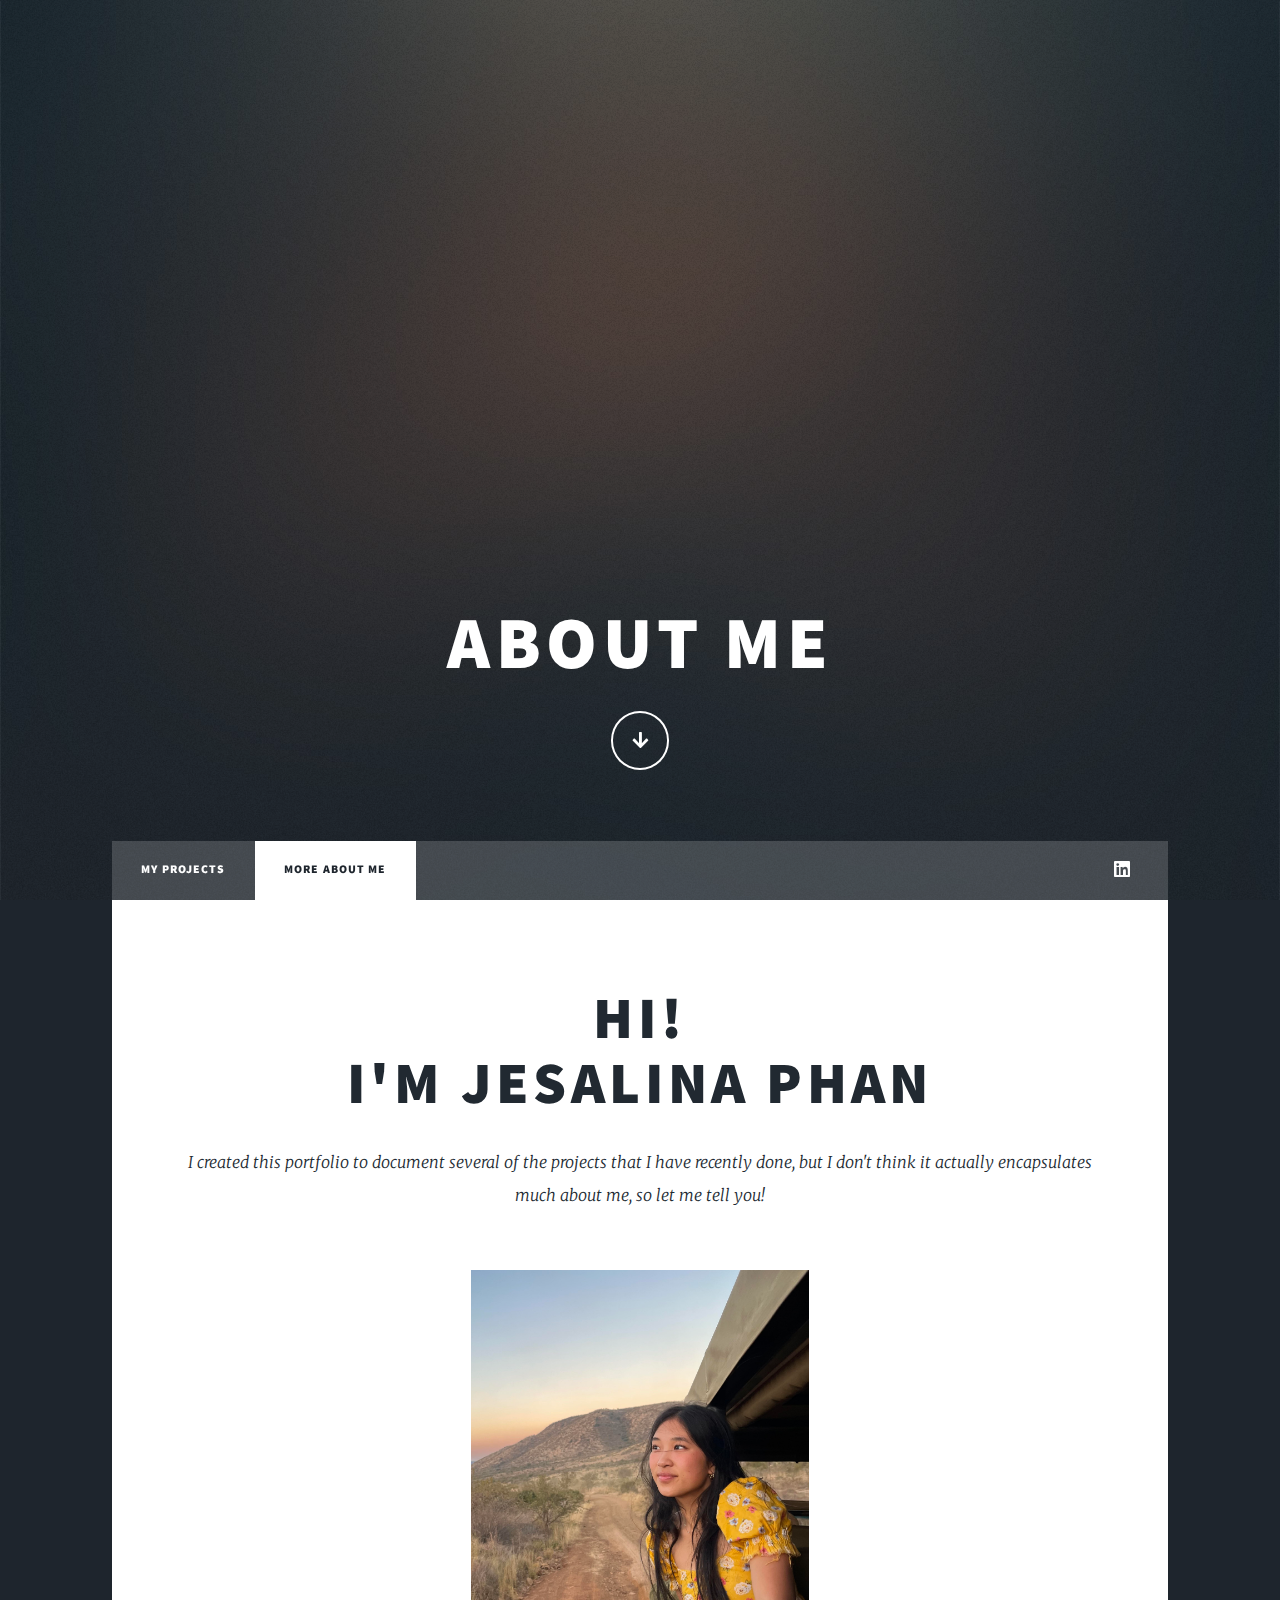
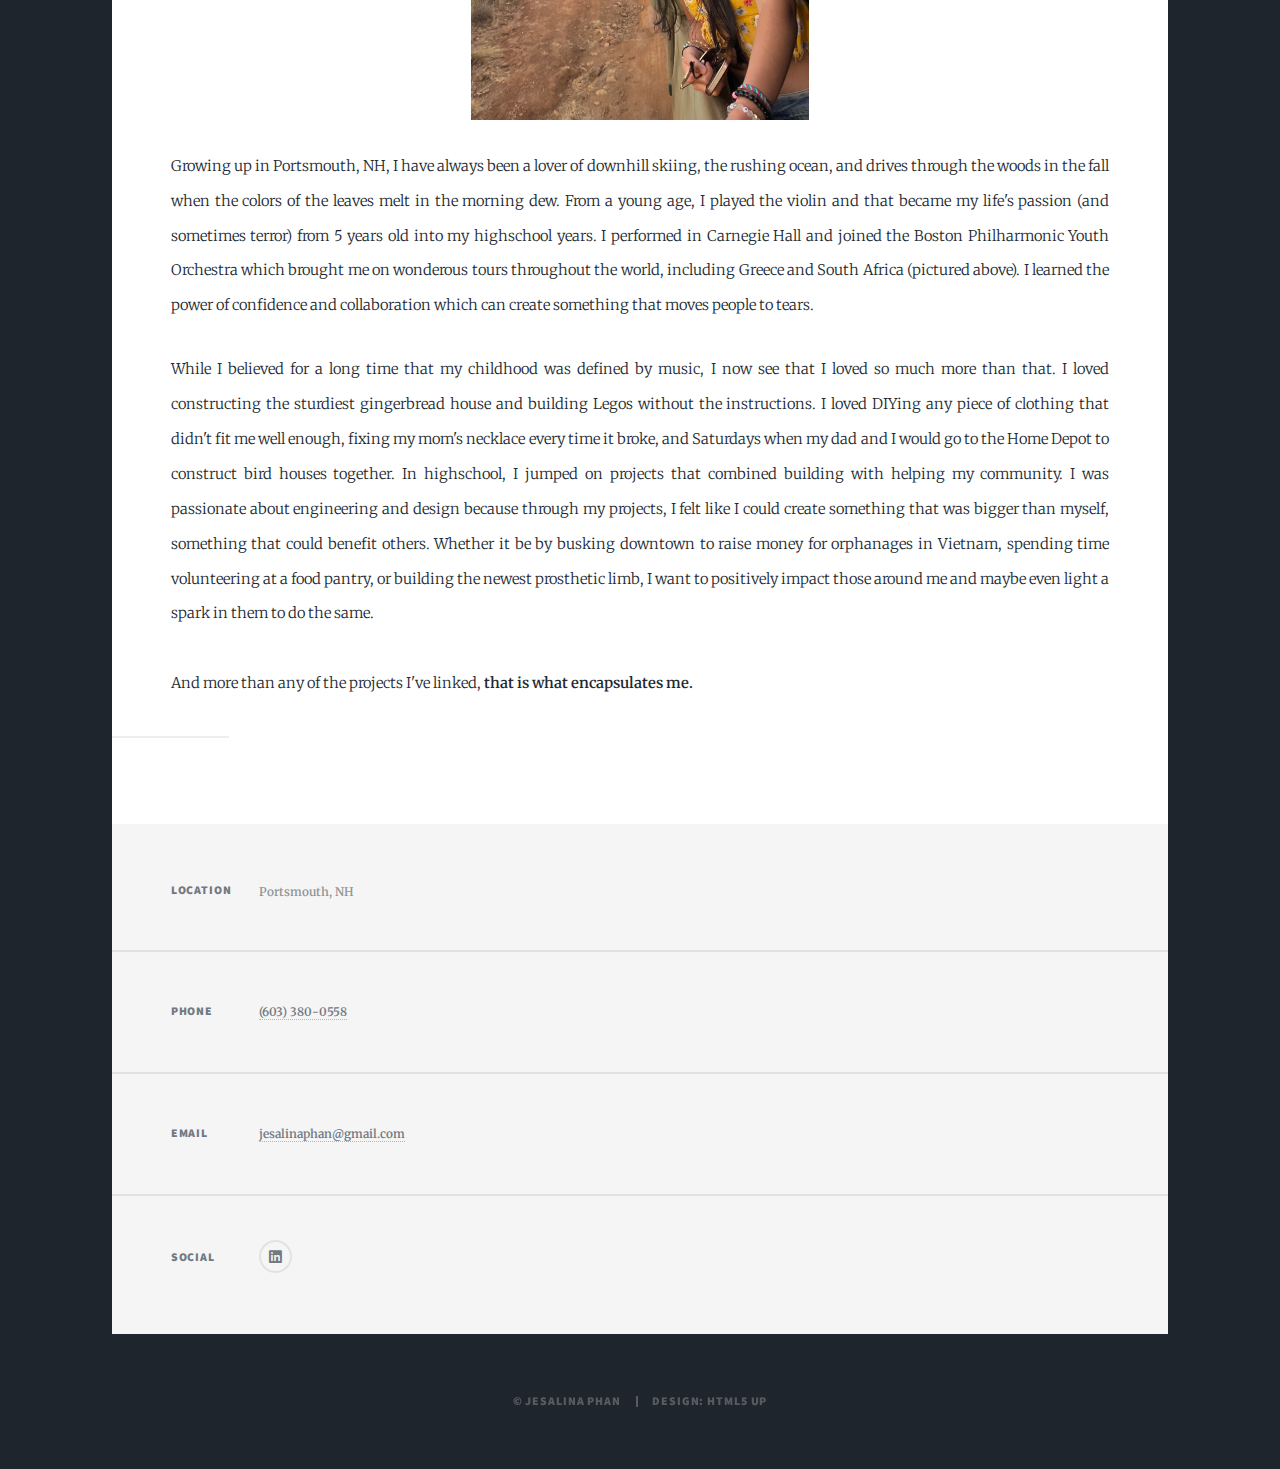
==== about-me-page.html @ 1c5fe635 "First upload" ====
<!DOCTYPE HTML>
<!--
	Massively by HTML5 UP
	html5up.net | @ajlkn
	Free for personal and commercial use under the CCA 3.0 license (html5up.net/license)
-->
<html>
	<head>
		<title>About Me</title>
		<meta charset="utf-8" />
		<meta name="viewport" content="width=device-width, initial-scale=1, user-scalable=no" />
		<link rel="stylesheet" href="assets/css/main.css" />
        <link rel="stylesheet" href="customcss.css" />
		<noscript><link rel="stylesheet" href="assets/css/noscript.css" /></noscript>
	</head>
	<body class="is-preload">
    
		<!-- Wrapper -->
			<div id="wrapper" class="fade-in">

				<!-- Intro -->
					<div id="intro">
						<h1> About Me </h1>
						<ul class="actions">
							<li><a href="#header" class="button icon solid solo fa-arrow-down scrolly">Continue</a></li>
						</ul>
					</div>
   
		
				<!-- Header -->
					<header id="header">
						<a href="index.html" class="logo">About Me</a>
					</header>

				<!-- Nav -->
					<nav id="nav">
						<ul class="links">
							<li><a href="index.html">My Projects</a></li>
							<li class="active"><a href="about-me-page.html">More about me</a></li>
							
						</ul>
						<ul class="icons">
							<li><a href="https://www.linkedin.com/in/jesalina-phan/" class="icon brands alt fa-linkedin"><span class="label">linkedin</span></a></li>
							</ul>
					</nav>

				<!-- Main -->
					<div id="main">

						<!-- Post -->
							<section class="post">
								<header class="major">
									
									<h1>Hi! <br>
                                        I'm Jesalina Phan</h1>
									<p>I created this portfolio to document several of the projects that I have recently done, but I don't think it actually encapsulates much about me, so let me tell you!</p>
								</header>
                                
								<div class="image profile"><img src="images/SA photo.jpg" alt="" /></div>
								<p> Growing up in Portsmouth, NH, I have always been a lover of downhill skiing, the rushing ocean, and drives through the woods in the fall when the colors of the leaves melt in the morning dew. From a young age, I played the violin and that became my life's passion (and sometimes terror) from 5 years old into my highschool years. I performed in Carnegie Hall and joined the Boston Philharmonic Youth Orchestra which brought me on wonderous tours throughout the world, including Greece and South Africa (pictured above). I learned the power of confidence and collaboration which can create something that moves people to tears.</p>
								<p>While I believed for a long time that my childhood was defined by music, I now see that I loved so much more than that. I loved constructing the sturdiest gingerbread house and building Legos without the instructions. I loved DIYing any piece of clothing that didn't fit me well enough, fixing my mom's necklace every time it broke, and Saturdays when my dad and I would go to the Home Depot to construct bird houses together. In highschool, I jumped on projects that combined building with helping my community. I was passionate about engineering and design because through my projects, I felt like I could create something that was bigger than myself, something that could benefit others. Whether it be by busking downtown to raise money for orphanages in Vietnam, spending time volunteering at a food pantry, or building the newest prosthetic limb, I want to positively impact those around me and maybe even light a spark in them to do the same. <br/>
                                    <br/>
                                    And more than any of the projects I've linked, <b>that is what encapsulates me.<b\></p>
							</section>

					</div>

				<!-- Footer -->
					<footer id="footer">
						
						<section class="split contact">
							<section class="alt">
								<h3>Location</h3>
								<p>Portsmouth, NH</p>
							</section>
							<section>
								<h3>Phone</h3>
								<p><a href="#">(603) 380-0558</a></p>
							</section>
							<section>
								<h3>Email</h3>
								<p><a href="#">jesalinaphan@gmail.com</a></p>
							</section>
							<section>
								<h3>Social</h3>
								<ul class="icons alt">
									<li><a href="https://www.linkedin.com/in/jesalina-phan/" class="icon brands alt fa-linkedin"><span class="label">linkedin</span></a></li>
							        </ul>
							</section>
						</section>
					</footer>

				<!-- Copyright -->
					<div id="copyright">
						<ul><li>&copy; Jesalina Phan</li><li>Design: HTML5 UP</li></ul>
					</div>

			</div>

		<!-- Scripts -->
			<script src="assets/js/jquery.min.js"></script>
			<script src="assets/js/jquery.scrollex.min.js"></script>
			<script src="assets/js/jquery.scrolly.min.js"></script>
			<script src="assets/js/browser.min.js"></script>
			<script src="assets/js/breakpoints.min.js"></script>
			<script src="assets/js/util.js"></script>
			<script src="assets/js/main.js"></script>

	</body>
</html>
---- assets/css/main.css ----
@import url(fontawesome-all.min.css);
@import url("https://fonts.googleapis.com/css?family=Merriweather:300,700,300italic,700italic|Source+Sans+Pro:900");

/*
	Massively by HTML5 UP
	html5up.net | @ajlkn
	Free for personal and commercial use under the CCA 3.0 license (html5up.net/license)
*/

html, body, div, span, applet, object,
iframe, h1, h2, h3, h4, h5, h6, p, blockquote,
pre, a, abbr, acronym, address, big, cite,
code, del, dfn, em, img, ins, kbd, q, s, samp,
small, strike, strong, sub, sup, tt, var, b,
u, i, center, dl, dt, dd, ol, ul, li, fieldset,
form, label, legend, table, caption, tbody,
tfoot, thead, tr, th, td, article, aside,
canvas, details, embed, figure, figcaption,
footer, header, hgroup, menu, nav, output, ruby,
section, summary, time, mark, audio, video {
	margin: 0;
	padding: 0;
	border: 0;
	font-size: 100%;
	font: inherit;
	vertical-align: baseline;}

article, aside, details, figcaption, figure,
footer, header, hgroup, menu, nav, section {
	display: block;}

body {
	line-height: 1;
}

ol, ul {
	list-style: none;
}

blockquote, q {
	quotes: none;
}

	blockquote:before, blockquote:after, q:before, q:after {
		content: '';
		content: none;
	}

table {
	border-collapse: collapse;
	border-spacing: 0;
}

body {
	-webkit-text-size-adjust: none;
}

mark {
	background-color: transparent;
	color: inherit;
}

input::-moz-focus-inner {
	border: 0;
	padding: 0;
}

input, select, textarea {
	-moz-appearance: none;
	-webkit-appearance: none;
	-ms-appearance: none;
	appearance: none;
}

/* Basic */

	@-ms-viewport {
		width: device-width;
	}

	body {
		-ms-overflow-style: scrollbar;
	}

	@media screen and (max-width: 480px) {

		html, body {
			min-width: 320px;
		}

	}

	html {
		box-sizing: border-box;
	}

	*, *:before, *:after {
		box-sizing: inherit;
	}

	body {
		background-color: #1e252d;
	}

		body.is-preload *, body.is-preload *:before, body.is-preload *:after {
			-moz-animation: none !important;
			-webkit-animation: none !important;
			-ms-animation: none !important;
			animation: none !important;
			-moz-transition: none !important;
			-webkit-transition: none !important;
			-ms-transition: none !important;
			transition: none !important;
		}

/* Type */

	html {
		font-size: 16pt;
	}

		@media screen and (max-width: 1680px) {

			html {
				font-size: 12pt;
			}

		}

		@media screen and (max-width: 1280px) {

			html {
				font-size: 11pt;
			}

		}

		@media screen and (max-width: 360px) {

			html {
				font-size: 10pt;
			}

		}

	body {
		color: #212931;
	}

	body, input, select, textarea {
		font-family: "Merriweather", Georgia, serif;
		font-weight: 300;
		font-size: 1rem;
		line-height: 2.375;
	}

	a {
		-moz-transition: color 0.2s ease-in-out, background-color 0.2s ease-in-out, border-color 0.2s ease-in-out, box-shadow 0.2s ease-in-out;
		-webkit-transition: color 0.2s ease-in-out, background-color 0.2s ease-in-out, border-color 0.2s ease-in-out, box-shadow 0.2s ease-in-out;
		-ms-transition: color 0.2s ease-in-out, background-color 0.2s ease-in-out, border-color 0.2s ease-in-out, box-shadow 0.2s ease-in-out;
		transition: color 0.2s ease-in-out, background-color 0.2s ease-in-out, border-color 0.2s ease-in-out, box-shadow 0.2s ease-in-out;
		border-bottom: dotted 1px;
		text-decoration: none;
	}

		a:hover {
			border-bottom-color: transparent;
		}

	strong, b {
		font-weight: 600;
	}

	em, i {
		font-style: italic;
	}

	p {
		text-align: justify;
		margin: 0 0 2rem 0;
	}

	h1, h2, h3, h4, h5, h6 {
		font-family: "Source Sans Pro", Helvetica, sans-serif;
		font-weight: 900;
		line-height: 1.5;
		letter-spacing: 0.075em;
		text-transform: uppercase;
		margin: 0 0 1rem 0;
	}

		h1 a, h2 a, h3 a, h4 a, h5 a, h6 a {
			border-bottom: 0;
			color: inherit;
			text-decoration: none;
		}

	h1 {
		font-size: 4rem;
		line-height: 1.1;
		margin: 0 0 2rem 0;
	}

	h2 {
		font-size: 1.75rem;
		line-height: 1.3;
		margin: 0 0 1.5rem 0;
	}

	h3 {
		font-size: 1.25rem;
		margin: 0 0 1.5rem 0;
	}

	h4 {
		font-size: 1rem;
	}

	h5 {
		font-size: 0.9rem;
	}

	h6 {
		font-size: 0.8rem;
	}

	sub {
		font-size: 0.8rem;
		position: relative;
		top: 0.5rem;
	}

	sup {
		font-size: 0.8rem;
		position: relative;
		top: -0.5rem;
	}

	blockquote {
		border-left: solid 4px;
		font-style: italic;
		margin: 0 0 2rem 0;
		padding: 0.5rem 0 0.5rem 2rem;
	}

	code {
		border: solid 2px;
		font-family: "Courier New", monospace;
		font-size: 0.9rem;
		margin: 0 0.25rem;
		padding: 0.25rem 0.65rem;
	}

	pre {
		-webkit-overflow-scrolling: touch;
		font-family: "Courier New", monospace;
		font-size: 0.9rem;
		margin: 0 0 2rem 0;
	}

		pre code {
			display: block;
			line-height: 1.75;
			padding: 1rem 1.5rem;
			overflow-x: auto;
		}

	hr {
		border: 0;
		border-bottom: solid 2px;
		margin: 3rem 0;
	}

		hr.major {
			margin: 5rem 0;
		}

	.align-left {
		text-align: left;
	}

	.align-center {
		text-align: center;
	}

	.align-right {
		text-align: right;
	}

	input, select, textarea {
		color: #212931;
	}

	a {
		color: #212931;
		border-bottom-color: rgba(33, 41, 49, 0.5);
	}

		a:hover {
			border-bottom-color: transparent;
			color: #18bfef !important;
		}

	strong, b {
		color: #212931;
	}

	h1, h2, h3, h4, h5, h6 {
		color: #212931;
	}

	blockquote {
		border-left-color: #eeeeee;
	}

	code {
		background: rgba(220, 220, 220, 0.25);
		border-color: #eeeeee;
	}

	hr {
		border-bottom-color: #eeeeee;
	}

/* Row */

	.row {
		display: flex;
		flex-wrap: wrap;
		box-sizing: border-box;
		align-items: stretch;
	}

		.row > * {
			box-sizing: border-box;
		}

		.row.gtr-uniform > * > :last-child {
			margin-bottom: 0;
		}

		.row.aln-left {
			justify-content: flex-start;
		}

		.row.aln-center {
			justify-content: center;
		}

		.row.aln-right {
			justify-content: flex-end;
		}

		.row.aln-top {
			align-items: flex-start;
		}

		.row.aln-middle {
			align-items: center;
		}

		.row.aln-bottom {
			align-items: flex-end;
		}

		.row > .imp {
			order: -1;
		}

		.row > .col-1 {
			width: 8.33333%;
		}

		.row > .off-1 {
			margin-left: 8.33333%;
		}

		.row > .col-2 {
			width: 16.66667%;
		}

		.row > .off-2 {
			margin-left: 16.66667%;
		}

		.row > .col-3 {
			width: 25%;
		}

		.row > .off-3 {
			margin-left: 25%;
		}

		.row > .col-4 {
			width: 33.33333%;
		}

		.row > .off-4 {
			margin-left: 33.33333%;
		}

		.row > .col-5 {
			width: 41.66667%;
		}

		.row > .off-5 {
			margin-left: 41.66667%;
		}

		.row > .col-6 {
			width: 50%;
		}

		.row > .off-6 {
			margin-left: 50%;
		}

		.row > .col-7 {
			width: 58.33333%;
		}

		.row > .off-7 {
			margin-left: 58.33333%;
		}

		.row > .col-8 {
			width: 66.66667%;
		}

		.row > .off-8 {
			margin-left: 66.66667%;
		}

		.row > .col-9 {
			width: 75%;
		}

		.row > .off-9 {
			margin-left: 75%;
		}

		.row > .col-10 {
			width: 83.33333%;
		}

		.row > .off-10 {
			margin-left: 83.33333%;
		}

		.row > .col-11 {
			width: 91.66667%;
		}

		.row > .off-11 {
			margin-left: 91.66667%;
		}

		.row > .col-12 {
			width: 100%;
		}

		.row > .off-12 {
			margin-left: 100%;
		}

		.row.gtr-0 {
			margin-top: 0;
			margin-left: 0rem;
		}

			.row.gtr-0 > * {
				padding: 0 0 0 0rem;
			}

			.row.gtr-0.gtr-uniform {
				margin-top: 0rem;
			}

				.row.gtr-0.gtr-uniform > * {
					padding-top: 0rem;
				}

		.row.gtr-25 {
			margin-top: 0;
			margin-left: -0.375rem;
		}

			.row.gtr-25 > * {
				padding: 0 0 0 0.375rem;
			}

			.row.gtr-25.gtr-uniform {
				margin-top: -0.375rem;
			}

				.row.gtr-25.gtr-uniform > * {
					padding-top: 0.375rem;
				}

		.row.gtr-50 {
			margin-top: 0;
			margin-left: -0.75rem;
		}

			.row.gtr-50 > * {
				padding: 0 0 0 0.75rem;
			}

			.row.gtr-50.gtr-uniform {
				margin-top: -0.75rem;
			}

				.row.gtr-50.gtr-uniform > * {
					padding-top: 0.75rem;
				}

		.row {
			margin-top: 0;
			margin-left: -1.5rem;
		}

			.row > * {
				padding: 0 0 0 1.5rem;
			}

			.row.gtr-uniform {
				margin-top: -1.5rem;
			}

				.row.gtr-uniform > * {
					padding-top: 1.5rem;
				}

		.row.gtr-150 {
			margin-top: 0;
			margin-left: -2.25rem;
		}

			.row.gtr-150 > * {
				padding: 0 0 0 2.25rem;
			}

			.row.gtr-150.gtr-uniform {
				margin-top: -2.25rem;
			}

				.row.gtr-150.gtr-uniform > * {
					padding-top: 2.25rem;
				}

		.row.gtr-200 {
			margin-top: 0;
			margin-left: -3rem;
		}

			.row.gtr-200 > * {
				padding: 0 0 0 3rem;
			}

			.row.gtr-200.gtr-uniform {
				margin-top: -3rem;
			}

				.row.gtr-200.gtr-uniform > * {
					padding-top: 3rem;
				}

		@media screen and (max-width: 1680px) {

			.row {
				display: flex;
				flex-wrap: wrap;
				box-sizing: border-box;
				align-items: stretch;
			}

				.row > * {
					box-sizing: border-box;
				}

				.row.gtr-uniform > * > :last-child {
					margin-bottom: 0;
				}

				.row.aln-left {
					justify-content: flex-start;
				}

				.row.aln-center {
					justify-content: center;
				}

				.row.aln-right {
					justify-content: flex-end;
				}

				.row.aln-top {
					align-items: flex-start;
				}

				.row.aln-middle {
					align-items: center;
				}

				.row.aln-bottom {
					align-items: flex-end;
				}

				.row > .imp-xlarge {
					order: -1;
				}

				.row > .col-1-xlarge {
					width: 8.33333%;
				}

				.row > .off-1-xlarge {
					margin-left: 8.33333%;
				}

				.row > .col-2-xlarge {
					width: 16.66667%;
				}

				.row > .off-2-xlarge {
					margin-left: 16.66667%;
				}

				.row > .col-3-xlarge {
					width: 25%;
				}

				.row > .off-3-xlarge {
					margin-left: 25%;
				}

				.row > .col-4-xlarge {
					width: 33.33333%;
				}

				.row > .off-4-xlarge {
					margin-left: 33.33333%;
				}

				.row > .col-5-xlarge {
					width: 41.66667%;
				}

				.row > .off-5-xlarge {
					margin-left: 41.66667%;
				}

				.row > .col-6-xlarge {
					width: 50%;
				}

				.row > .off-6-xlarge {
					margin-left: 50%;
				}

				.row > .col-7-xlarge {
					width: 58.33333%;
				}

				.row > .off-7-xlarge {
					margin-left: 58.33333%;
				}

				.row > .col-8-xlarge {
					width: 66.66667%;
				}

				.row > .off-8-xlarge {
					margin-left: 66.66667%;
				}

				.row > .col-9-xlarge {
					width: 75%;
				}

				.row > .off-9-xlarge {
					margin-left: 75%;
				}

				.row > .col-10-xlarge {
					width: 83.33333%;
				}

				.row > .off-10-xlarge {
					margin-left: 83.33333%;
				}

				.row > .col-11-xlarge {
					width: 91.66667%;
				}

				.row > .off-11-xlarge {
					margin-left: 91.66667%;
				}

				.row > .col-12-xlarge {
					width: 100%;
				}

				.row > .off-12-xlarge {
					margin-left: 100%;
				}

				.row.gtr-0 {
					margin-top: 0;
					margin-left: 0rem;
				}

					.row.gtr-0 > * {
						padding: 0 0 0 0rem;
					}

					.row.gtr-0.gtr-uniform {
						margin-top: 0rem;
					}

						.row.gtr-0.gtr-uniform > * {
							padding-top: 0rem;
						}

				.row.gtr-25 {
					margin-top: 0;
					margin-left: -0.375rem;
				}

					.row.gtr-25 > * {
						padding: 0 0 0 0.375rem;
					}

					.row.gtr-25.gtr-uniform {
						margin-top: -0.375rem;
					}

						.row.gtr-25.gtr-uniform > * {
							padding-top: 0.375rem;
						}

				.row.gtr-50 {
					margin-top: 0;
					margin-left: -0.75rem;
				}

					.row.gtr-50 > * {
						padding: 0 0 0 0.75rem;
					}

					.row.gtr-50.gtr-uniform {
						margin-top: -0.75rem;
					}

						.row.gtr-50.gtr-uniform > * {
							padding-top: 0.75rem;
						}

				.row {
					margin-top: 0;
					margin-left: -1.5rem;
				}

					.row > * {
						padding: 0 0 0 1.5rem;
					}

					.row.gtr-uniform {
						margin-top: -1.5rem;
					}

						.row.gtr-uniform > * {
							padding-top: 1.5rem;
						}

				.row.gtr-150 {
					margin-top: 0;
					margin-left: -2.25rem;
				}

					.row.gtr-150 > * {
						padding: 0 0 0 2.25rem;
					}

					.row.gtr-150.gtr-uniform {
						margin-top: -2.25rem;
					}

						.row.gtr-150.gtr-uniform > * {
							padding-top: 2.25rem;
						}

				.row.gtr-200 {
					margin-top: 0;
					margin-left: -3rem;
				}

					.row.gtr-200 > * {
						padding: 0 0 0 3rem;
					}

					.row.gtr-200.gtr-uniform {
						margin-top: -3rem;
					}

						.row.gtr-200.gtr-uniform > * {
							padding-top: 3rem;
						}

		}

		@media screen and (max-width: 1280px) {

			.row {
				display: flex;
				flex-wrap: wrap;
				box-sizing: border-box;
				align-items: stretch;
			}

				.row > * {
					box-sizing: border-box;
				}

				.row.gtr-uniform > * > :last-child {
					margin-bottom: 0;
				}

				.row.aln-left {
					justify-content: flex-start;
				}

				.row.aln-center {
					justify-content: center;
				}

				.row.aln-right {
					justify-content: flex-end;
				}

				.row.aln-top {
					align-items: flex-start;
				}

				.row.aln-middle {
					align-items: center;
				}

				.row.aln-bottom {
					align-items: flex-end;
				}

				.row > .imp-large {
					order: -1;
				}

				.row > .col-1-large {
					width: 8.33333%;
				}

				.row > .off-1-large {
					margin-left: 8.33333%;
				}

				.row > .col-2-large {
					width: 16.66667%;
				}

				.row > .off-2-large {
					margin-left: 16.66667%;
				}

				.row > .col-3-large {
					width: 25%;
				}

				.row > .off-3-large {
					margin-left: 25%;
				}

				.row > .col-4-large {
					width: 33.33333%;
				}

				.row > .off-4-large {
					margin-left: 33.33333%;
				}

				.row > .col-5-large {
					width: 41.66667%;
				}

				.row > .off-5-large {
					margin-left: 41.66667%;
				}

				.row > .col-6-large {
					width: 50%;
				}

				.row > .off-6-large {
					margin-left: 50%;
				}

				.row > .col-7-large {
					width: 58.33333%;
				}

				.row > .off-7-large {
					margin-left: 58.33333%;
				}

				.row > .col-8-large {
					width: 66.66667%;
				}

				.row > .off-8-large {
					margin-left: 66.66667%;
				}

				.row > .col-9-large {
					width: 75%;
				}

				.row > .off-9-large {
					margin-left: 75%;
				}

				.row > .col-10-large {
					width: 83.33333%;
				}

				.row > .off-10-large {
					margin-left: 83.33333%;
				}

				.row > .col-11-large {
					width: 91.66667%;
				}

				.row > .off-11-large {
					margin-left: 91.66667%;
				}

				.row > .col-12-large {
					width: 100%;
				}

				.row > .off-12-large {
					margin-left: 100%;
				}

				.row.gtr-0 {
					margin-top: 0;
					margin-left: 0rem;
				}

					.row.gtr-0 > * {
						padding: 0 0 0 0rem;
					}

					.row.gtr-0.gtr-uniform {
						margin-top: 0rem;
					}

						.row.gtr-0.gtr-uniform > * {
							padding-top: 0rem;
						}

				.row.gtr-25 {
					margin-top: 0;
					margin-left: -0.375rem;
				}

					.row.gtr-25 > * {
						padding: 0 0 0 0.375rem;
					}

					.row.gtr-25.gtr-uniform {
						margin-top: -0.375rem;
					}

						.row.gtr-25.gtr-uniform > * {
							padding-top: 0.375rem;
						}

				.row.gtr-50 {
					margin-top: 0;
					margin-left: -0.75rem;
				}

					.row.gtr-50 > * {
						padding: 0 0 0 0.75rem;
					}

					.row.gtr-50.gtr-uniform {
						margin-top: -0.75rem;
					}

						.row.gtr-50.gtr-uniform > * {
							padding-top: 0.75rem;
						}

				.row {
					margin-top: 0;
					margin-left: -1.5rem;
				}

					.row > * {
						padding: 0 0 0 1.5rem;
					}

					.row.gtr-uniform {
						margin-top: -1.5rem;
					}

						.row.gtr-uniform > * {
							padding-top: 1.5rem;
						}

				.row.gtr-150 {
					margin-top: 0;
					margin-left: -2.25rem;
				}

					.row.gtr-150 > * {
						padding: 0 0 0 2.25rem;
					}

					.row.gtr-150.gtr-uniform {
						margin-top: -2.25rem;
					}

						.row.gtr-150.gtr-uniform > * {
							padding-top: 2.25rem;
						}

				.row.gtr-200 {
					margin-top: 0;
					margin-left: -3rem;
				}

					.row.gtr-200 > * {
						padding: 0 0 0 3rem;
					}

					.row.gtr-200.gtr-uniform {
						margin-top: -3rem;
					}

						.row.gtr-200.gtr-uniform > * {
							padding-top: 3rem;
						}

		}

		@media screen and (max-width: 980px) {

			.row {
				display: flex;
				flex-wrap: wrap;
				box-sizing: border-box;
				align-items: stretch;
			}

				.row > * {
					box-sizing: border-box;
				}

				.row.gtr-uniform > * > :last-child {
					margin-bottom: 0;
				}

				.row.aln-left {
					justify-content: flex-start;
				}

				.row.aln-center {
					justify-content: center;
				}

				.row.aln-right {
					justify-content: flex-end;
				}

				.row.aln-top {
					align-items: flex-start;
				}

				.row.aln-middle {
					align-items: center;
				}

				.row.aln-bottom {
					align-items: flex-end;
				}

				.row > .imp-medium {
					order: -1;
				}

				.row > .col-1-medium {
					width: 8.33333%;
				}

				.row > .off-1-medium {
					margin-left: 8.33333%;
				}

				.row > .col-2-medium {
					width: 16.66667%;
				}

				.row > .off-2-medium {
					margin-left: 16.66667%;
				}

				.row > .col-3-medium {
					width: 25%;
				}

				.row > .off-3-medium {
					margin-left: 25%;
				}

				.row > .col-4-medium {
					width: 33.33333%;
				}

				.row > .off-4-medium {
					margin-left: 33.33333%;
				}

				.row > .col-5-medium {
					width: 41.66667%;
				}

				.row > .off-5-medium {
					margin-left: 41.66667%;
				}

				.row > .col-6-medium {
					width: 50%;
				}

				.row > .off-6-medium {
					margin-left: 50%;
				}

				.row > .col-7-medium {
					width: 58.33333%;
				}

				.row > .off-7-medium {
					margin-left: 58.33333%;
				}

				.row > .col-8-medium {
					width: 66.66667%;
				}

				.row > .off-8-medium {
					margin-left: 66.66667%;
				}

				.row > .col-9-medium {
					width: 75%;
				}

				.row > .off-9-medium {
					margin-left: 75%;
				}

				.row > .col-10-medium {
					width: 83.33333%;
				}

				.row > .off-10-medium {
					margin-left: 83.33333%;
				}

				.row > .col-11-medium {
					width: 91.66667%;
				}

				.row > .off-11-medium {
					margin-left: 91.66667%;
				}

				.row > .col-12-medium {
					width: 100%;
				}

				.row > .off-12-medium {
					margin-left: 100%;
				}

				.row.gtr-0 {
					margin-top: 0;
					margin-left: 0rem;
				}

					.row.gtr-0 > * {
						padding: 0 0 0 0rem;
					}

					.row.gtr-0.gtr-uniform {
						margin-top: 0rem;
					}

						.row.gtr-0.gtr-uniform > * {
							padding-top: 0rem;
						}

				.row.gtr-25 {
					margin-top: 0;
					margin-left: -0.375rem;
				}

					.row.gtr-25 > * {
						padding: 0 0 0 0.375rem;
					}

					.row.gtr-25.gtr-uniform {
						margin-top: -0.375rem;
					}

						.row.gtr-25.gtr-uniform > * {
							padding-top: 0.375rem;
						}

				.row.gtr-50 {
					margin-top: 0;
					margin-left: -0.75rem;
				}

					.row.gtr-50 > * {
						padding: 0 0 0 0.75rem;
					}

					.row.gtr-50.gtr-uniform {
						margin-top: -0.75rem;
					}

						.row.gtr-50.gtr-uniform > * {
							padding-top: 0.75rem;
						}

				.row {
					margin-top: 0;
					margin-left: -1.5rem;
				}

					.row > * {
						padding: 0 0 0 1.5rem;
					}

					.row.gtr-uniform {
						margin-top: -1.5rem;
					}

						.row.gtr-uniform > * {
							padding-top: 1.5rem;
						}

				.row.gtr-150 {
					margin-top: 0;
					margin-left: -2.25rem;
				}

					.row.gtr-150 > * {
						padding: 0 0 0 2.25rem;
					}

					.row.gtr-150.gtr-uniform {
						margin-top: -2.25rem;
					}

						.row.gtr-150.gtr-uniform > * {
							padding-top: 2.25rem;
						}

				.row.gtr-200 {
					margin-top: 0;
					margin-left: -3rem;
				}

					.row.gtr-200 > * {
						padding: 0 0 0 3rem;
					}

					.row.gtr-200.gtr-uniform {
						margin-top: -3rem;
					}

						.row.gtr-200.gtr-uniform > * {
							padding-top: 3rem;
						}

		}

		@media screen and (max-width: 736px) {

			.row {
				display: flex;
				flex-wrap: wrap;
				box-sizing: border-box;
				align-items: stretch;
			}

				.row > * {
					box-sizing: border-box;
				}

				.row.gtr-uniform > * > :last-child {
					margin-bottom: 0;
				}

				.row.aln-left {
					justify-content: flex-start;
				}

				.row.aln-center {
					justify-content: center;
				}

				.row.aln-right {
					justify-content: flex-end;
				}

				.row.aln-top {
					align-items: flex-start;
				}

				.row.aln-middle {
					align-items: center;
				}

				.row.aln-bottom {
					align-items: flex-end;
				}

				.row > .imp-small {
					order: -1;
				}

				.row > .col-1-small {
					width: 8.33333%;
				}

				.row > .off-1-small {
					margin-left: 8.33333%;
				}

				.row > .col-2-small {
					width: 16.66667%;
				}

				.row > .off-2-small {
					margin-left: 16.66667%;
				}

				.row > .col-3-small {
					width: 25%;
				}

				.row > .off-3-small {
					margin-left: 25%;
				}

				.row > .col-4-small {
					width: 33.33333%;
				}

				.row > .off-4-small {
					margin-left: 33.33333%;
				}

				.row > .col-5-small {
					width: 41.66667%;
				}

				.row > .off-5-small {
					margin-left: 41.66667%;
				}

				.row > .col-6-small {
					width: 50%;
				}

				.row > .off-6-small {
					margin-left: 50%;
				}

				.row > .col-7-small {
					width: 58.33333%;
				}

				.row > .off-7-small {
					margin-left: 58.33333%;
				}

				.row > .col-8-small {
					width: 66.66667%;
				}

				.row > .off-8-small {
					margin-left: 66.66667%;
				}

				.row > .col-9-small {
					width: 75%;
				}

				.row > .off-9-small {
					margin-left: 75%;
				}

				.row > .col-10-small {
					width: 83.33333%;
				}

				.row > .off-10-small {
					margin-left: 83.33333%;
				}

				.row > .col-11-small {
					width: 91.66667%;
				}

				.row > .off-11-small {
					margin-left: 91.66667%;
				}

				.row > .col-12-small {
					width: 100%;
				}

				.row > .off-12-small {
					margin-left: 100%;
				}

				.row.gtr-0 {
					margin-top: 0;
					margin-left: 0rem;
				}

					.row.gtr-0 > * {
						padding: 0 0 0 0rem;
					}

					.row.gtr-0.gtr-uniform {
						margin-top: 0rem;
					}

						.row.gtr-0.gtr-uniform > * {
							padding-top: 0rem;
						}

				.row.gtr-25 {
					margin-top: 0;
					margin-left: -0.375rem;
				}

					.row.gtr-25 > * {
						padding: 0 0 0 0.375rem;
					}

					.row.gtr-25.gtr-uniform {
						margin-top: -0.375rem;
					}

						.row.gtr-25.gtr-uniform > * {
							padding-top: 0.375rem;
						}

				.row.gtr-50 {
					margin-top: 0;
					margin-left: -0.75rem;
				}

					.row.gtr-50 > * {
						padding: 0 0 0 0.75rem;
					}

					.row.gtr-50.gtr-uniform {
						margin-top: -0.75rem;
					}

						.row.gtr-50.gtr-uniform > * {
							padding-top: 0.75rem;
						}

				.row {
					margin-top: 0;
					margin-left: -1.5rem;
				}

					.row > * {
						padding: 0 0 0 1.5rem;
					}

					.row.gtr-uniform {
						margin-top: -1.5rem;
					}

						.row.gtr-uniform > * {
							padding-top: 1.5rem;
						}

				.row.gtr-150 {
					margin-top: 0;
					margin-left: -2.25rem;
				}

					.row.gtr-150 > * {
						padding: 0 0 0 2.25rem;
					}

					.row.gtr-150.gtr-uniform {
						margin-top: -2.25rem;
					}

						.row.gtr-150.gtr-uniform > * {
							padding-top: 2.25rem;
						}

				.row.gtr-200 {
					margin-top: 0;
					margin-left: -3rem;
				}

					.row.gtr-200 > * {
						padding: 0 0 0 3rem;
					}

					.row.gtr-200.gtr-uniform {
						margin-top: -3rem;
					}

						.row.gtr-200.gtr-uniform > * {
							padding-top: 3rem;
						}

		}

		@media screen and (max-width: 480px) {

			.row {
				display: flex;
				flex-wrap: wrap;
				box-sizing: border-box;
				align-items: stretch;
			}

				.row > * {
					box-sizing: border-box;
				}

				.row.gtr-uniform > * > :last-child {
					margin-bottom: 0;
				}

				.row.aln-left {
					justify-content: flex-start;
				}

				.row.aln-center {
					justify-content: center;
				}

				.row.aln-right {
					justify-content: flex-end;
				}

				.row.aln-top {
					align-items: flex-start;
				}

				.row.aln-middle {
					align-items: center;
				}

				.row.aln-bottom {
					align-items: flex-end;
				}

				.row > .imp-xsmall {
					order: -1;
				}

				.row > .col-1-xsmall {
					width: 8.33333%;
				}

				.row > .off-1-xsmall {
					margin-left: 8.33333%;
				}

				.row > .col-2-xsmall {
					width: 16.66667%;
				}

				.row > .off-2-xsmall {
					margin-left: 16.66667%;
				}

				.row > .col-3-xsmall {
					width: 25%;
				}

				.row > .off-3-xsmall {
					margin-left: 25%;
				}

				.row > .col-4-xsmall {
					width: 33.33333%;
				}

				.row > .off-4-xsmall {
					margin-left: 33.33333%;
				}

				.row > .col-5-xsmall {
					width: 41.66667%;
				}

				.row > .off-5-xsmall {
					margin-left: 41.66667%;
				}

				.row > .col-6-xsmall {
					width: 50%;
				}

				.row > .off-6-xsmall {
					margin-left: 50%;
				}

				.row > .col-7-xsmall {
					width: 58.33333%;
				}

				.row > .off-7-xsmall {
					margin-left: 58.33333%;
				}

				.row > .col-8-xsmall {
					width: 66.66667%;
				}

				.row > .off-8-xsmall {
					margin-left: 66.66667%;
				}

				.row > .col-9-xsmall {
					width: 75%;
				}

				.row > .off-9-xsmall {
					margin-left: 75%;
				}

				.row > .col-10-xsmall {
					width: 83.33333%;
				}

				.row > .off-10-xsmall {
					margin-left: 83.33333%;
				}

				.row > .col-11-xsmall {
					width: 91.66667%;
				}

				.row > .off-11-xsmall {
					margin-left: 91.66667%;
				}

				.row > .col-12-xsmall {
					width: 100%;
				}

				.row > .off-12-xsmall {
					margin-left: 100%;
				}

				.row.gtr-0 {
					margin-top: 0;
					margin-left: 0rem;
				}

					.row.gtr-0 > * {
						padding: 0 0 0 0rem;
					}

					.row.gtr-0.gtr-uniform {
						margin-top: 0rem;
					}

						.row.gtr-0.gtr-uniform > * {
							padding-top: 0rem;
						}

				.row.gtr-25 {
					margin-top: 0;
					margin-left: -0.375rem;
				}

					.row.gtr-25 > * {
						padding: 0 0 0 0.375rem;
					}

					.row.gtr-25.gtr-uniform {
						margin-top: -0.375rem;
					}

						.row.gtr-25.gtr-uniform > * {
							padding-top: 0.375rem;
						}

				.row.gtr-50 {
					margin-top: 0;
					margin-left: -0.75rem;
				}

					.row.gtr-50 > * {
						padding: 0 0 0 0.75rem;
					}

					.row.gtr-50.gtr-uniform {
						margin-top: -0.75rem;
					}

						.row.gtr-50.gtr-uniform > * {
							padding-top: 0.75rem;
						}

				.row {
					margin-top: 0;
					margin-left: -1.5rem;
				}

					.row > * {
						padding: 0 0 0 1.5rem;
					}

					.row.gtr-uniform {
						margin-top: -1.5rem;
					}

						.row.gtr-uniform > * {
							padding-top: 1.5rem;
						}

				.row.gtr-150 {
					margin-top: 0;
					margin-left: -2.25rem;
				}

					.row.gtr-150 > * {
						padding: 0 0 0 2.25rem;
					}

					.row.gtr-150.gtr-uniform {
						margin-top: -2.25rem;
					}

						.row.gtr-150.gtr-uniform > * {
							padding-top: 2.25rem;
						}

				.row.gtr-200 {
					margin-top: 0;
					margin-left: -3rem;
				}

					.row.gtr-200 > * {
						padding: 0 0 0 3rem;
					}

					.row.gtr-200.gtr-uniform {
						margin-top: -3rem;
					}

						.row.gtr-200.gtr-uniform > * {
							padding-top: 3rem;
						}

		}

		@media screen and (max-width: 360px) {

			.row {
				display: flex;
				flex-wrap: wrap;
				box-sizing: border-box;
				align-items: stretch;
			}

				.row > * {
					box-sizing: border-box;
				}

				.row.gtr-uniform > * > :last-child {
					margin-bottom: 0;
				}

				.row.aln-left {
					justify-content: flex-start;
				}

				.row.aln-center {
					justify-content: center;
				}

				.row.aln-right {
					justify-content: flex-end;
				}

				.row.aln-top {
					align-items: flex-start;
				}

				.row.aln-middle {
					align-items: center;
				}

				.row.aln-bottom {
					align-items: flex-end;
				}

				.row > .imp-xxsmall {
					order: -1;
				}

				.row > .col-1-xxsmall {
					width: 8.33333%;
				}

				.row > .off-1-xxsmall {
					margin-left: 8.33333%;
				}

				.row > .col-2-xxsmall {
					width: 16.66667%;
				}

				.row > .off-2-xxsmall {
					margin-left: 16.66667%;
				}

				.row > .col-3-xxsmall {
					width: 25%;
				}

				.row > .off-3-xxsmall {
					margin-left: 25%;
				}

				.row > .col-4-xxsmall {
					width: 33.33333%;
				}

				.row > .off-4-xxsmall {
					margin-left: 33.33333%;
				}

				.row > .col-5-xxsmall {
					width: 41.66667%;
				}

				.row > .off-5-xxsmall {
					margin-left: 41.66667%;
				}

				.row > .col-6-xxsmall {
					width: 50%;
				}

				.row > .off-6-xxsmall {
					margin-left: 50%;
				}

				.row > .col-7-xxsmall {
					width: 58.33333%;
				}

				.row > .off-7-xxsmall {
					margin-left: 58.33333%;
				}

				.row > .col-8-xxsmall {
					width: 66.66667%;
				}

				.row > .off-8-xxsmall {
					margin-left: 66.66667%;
				}

				.row > .col-9-xxsmall {
					width: 75%;
				}

				.row > .off-9-xxsmall {
					margin-left: 75%;
				}

				.row > .col-10-xxsmall {
					width: 83.33333%;
				}

				.row > .off-10-xxsmall {
					margin-left: 83.33333%;
				}

				.row > .col-11-xxsmall {
					width: 91.66667%;
				}

				.row > .off-11-xxsmall {
					margin-left: 91.66667%;
				}

				.row > .col-12-xxsmall {
					width: 100%;
				}

				.row > .off-12-xxsmall {
					margin-left: 100%;
				}

				.row.gtr-0 {
					margin-top: 0;
					margin-left: 0rem;
				}

					.row.gtr-0 > * {
						padding: 0 0 0 0rem;
					}

					.row.gtr-0.gtr-uniform {
						margin-top: 0rem;
					}

						.row.gtr-0.gtr-uniform > * {
							padding-top: 0rem;
						}

				.row.gtr-25 {
					margin-top: 0;
					margin-left: -0.375rem;
				}

					.row.gtr-25 > * {
						padding: 0 0 0 0.375rem;
					}

					.row.gtr-25.gtr-uniform {
						margin-top: -0.375rem;
					}

						.row.gtr-25.gtr-uniform > * {
							padding-top: 0.375rem;
						}

				.row.gtr-50 {
					margin-top: 0;
					margin-left: -0.75rem;
				}

					.row.gtr-50 > * {
						padding: 0 0 0 0.75rem;
					}

					.row.gtr-50.gtr-uniform {
						margin-top: -0.75rem;
					}

						.row.gtr-50.gtr-uniform > * {
							padding-top: 0.75rem;
						}

				.row {
					margin-top: 0;
					margin-left: -1.5rem;
				}

					.row > * {
						padding: 0 0 0 1.5rem;
					}

					.row.gtr-uniform {
						margin-top: -1.5rem;
					}

						.row.gtr-uniform > * {
							padding-top: 1.5rem;
						}

				.row.gtr-150 {
					margin-top: 0;
					margin-left: -2.25rem;
				}

					.row.gtr-150 > * {
						padding: 0 0 0 2.25rem;
					}

					.row.gtr-150.gtr-uniform {
						margin-top: -2.25rem;
					}

						.row.gtr-150.gtr-uniform > * {
							padding-top: 2.25rem;
						}

				.row.gtr-200 {
					margin-top: 0;
					margin-left: -3rem;
				}

					.row.gtr-200 > * {
						padding: 0 0 0 3rem;
					}

					.row.gtr-200.gtr-uniform {
						margin-top: -3rem;
					}

						.row.gtr-200.gtr-uniform > * {
							padding-top: 3rem;
						}

		}

/* Box */

	.box {
		border: solid 2px;
		margin-bottom: 2rem;
		padding: 1.5rem;
	}

		.box > :last-child,
		.box > :last-child > :last-child,
		.box > :last-child > :last-child > :last-child {
			margin-bottom: 0;
		}

		.box.alt {
			border: 0;
			border-radius: 0;
			padding: 0;
		}

	.box {
		border-color: #eeeeee;
	}

/* Button */

	input[type="submit"],
	input[type="reset"],
	input[type="button"],
	button,
	.button {
		-moz-appearance: none;
		-webkit-appearance: none;
		-ms-appearance: none;
		appearance: none;
		-moz-transition: background-color 0.2s ease-in-out, box-shadow 0.2s ease-in-out, color 0.2s ease-in-out;
		-webkit-transition: background-color 0.2s ease-in-out, box-shadow 0.2s ease-in-out, color 0.2s ease-in-out;
		-ms-transition: background-color 0.2s ease-in-out, box-shadow 0.2s ease-in-out, color 0.2s ease-in-out;
		transition: background-color 0.2s ease-in-out, box-shadow 0.2s ease-in-out, color 0.2s ease-in-out;
		border: 0;
		border-radius: 0;
		cursor: pointer;
		display: inline-block;
		font-family: "Source Sans Pro", Helvetica, sans-serif;
		font-size: 0.8rem;
		font-weight: 900;
		letter-spacing: 0.075em;
		height: 3rem;
		line-height: 3rem;
		padding: 0 2rem;
		text-align: center;
		text-decoration: none;
		text-transform: uppercase;
		white-space: nowrap;
	}

		input[type="submit"].icon:before,
		input[type="reset"].icon:before,
		input[type="button"].icon:before,
		button.icon:before,
		.button.icon:before {
			margin-right: 0.5rem;
		}

		input[type="submit"].icon.solo,
		input[type="reset"].icon.solo,
		input[type="button"].icon.solo,
		button.icon.solo,
		.button.icon.solo {
			position: relative;
			width: 4rem;
			height: 4rem;
			line-height: 4rem;
			border-radius: 4rem;
			text-indent: 4rem;
			overflow: hidden;
			padding: 0;
			white-space: nowrap;
		}

			input[type="submit"].icon.solo:before,
			input[type="reset"].icon.solo:before,
			input[type="button"].icon.solo:before,
			button.icon.solo:before,
			.button.icon.solo:before {
				position: absolute;
				display: block;
				top: 0;
				left: 0;
				width: inherit;
				height: inherit;
				line-height: inherit;
				font-size: 1.25rem;
				margin-right: 0;
				text-align: center;
				text-indent: 0;
			}

		input[type="submit"].fit,
		input[type="reset"].fit,
		input[type="button"].fit,
		button.fit,
		.button.fit {
			width: 100%;
		}

		input[type="submit"].small,
		input[type="reset"].small,
		input[type="button"].small,
		button.small,
		.button.small {
			font-size: 0.7rem;
			height: 2.5rem;
			line-height: 2.5rem;
			padding: 0 1.5rem;
		}

		input[type="submit"].large,
		input[type="reset"].large,
		input[type="button"].large,
		button.large,
		.button.large {
			font-size: 0.9rem;
			height: 3.5rem;
			line-height: 3.5rem;
			padding: 0 2.75rem;
		}

		@media screen and (max-width: 980px) {

			input[type="submit"],
			input[type="reset"],
			input[type="button"],
			button,
			.button {
				font-size: 0.9rem;
				height: 3.25rem;
				line-height: 3.25rem;
			}

				input[type="submit"].large,
				input[type="reset"].large,
				input[type="button"].large,
				button.large,
				.button.large {
					font-size: 1rem;
					height: 3.75rem;
					line-height: 3.75rem;
				}

		}

		input[type="submit"].disabled, input[type="submit"]:disabled,
		input[type="reset"].disabled,
		input[type="reset"]:disabled,
		input[type="button"].disabled,
		input[type="button"]:disabled,
		button.disabled,
		button:disabled,
		.button.disabled,
		.button:disabled {
			pointer-events: none;
			opacity: 0.25;
		}

	input[type="submit"],
	input[type="reset"],
	input[type="button"],
	button,
	.button {
		background-color: transparent;
		box-shadow: inset 0 0 0 2px #212931;
		color: #212931 !important;
	}

		input[type="submit"]:hover,
		input[type="reset"]:hover,
		input[type="button"]:hover,
		button:hover,
		.button:hover {
			box-shadow: inset 0 0 0 2px #18bfef;
			color: #18bfef !important;
		}

		input[type="submit"].primary,
		input[type="reset"].primary,
		input[type="button"].primary,
		button.primary,
		.button.primary {
			background-color: #212931;
			box-shadow: none;
			color: #ffffff !important;
		}

			input[type="submit"].primary:hover,
			input[type="reset"].primary:hover,
			input[type="button"].primary:hover,
			button.primary:hover,
			.button.primary:hover {
				background-color: #18bfef;
			}

/* Form */

	form {
		margin: 0 0 2rem 0;
	}

		form > :last-child {
			margin-bottom: 0;
		}

		form > .fields {
			display: -moz-flex;
			display: -webkit-flex;
			display: -ms-flex;
			display: flex;
			-moz-flex-wrap: wrap;
			-webkit-flex-wrap: wrap;
			-ms-flex-wrap: wrap;
			flex-wrap: wrap;
			width: calc(100% + 3rem);
			margin: -1.5rem 0 2rem -1.5rem;
		}

			form > .fields > .field {
				-moz-flex-grow: 0;
				-webkit-flex-grow: 0;
				-ms-flex-grow: 0;
				flex-grow: 0;
				-moz-flex-shrink: 0;
				-webkit-flex-shrink: 0;
				-ms-flex-shrink: 0;
				flex-shrink: 0;
				padding: 1.5rem 0 0 1.5rem;
				width: calc(100% - 1.5rem);
			}

				form > .fields > .field.half {
					width: calc(50% - 0.75rem);
				}

				form > .fields > .field.third {
					width: calc(100%/3 - 0.5rem);
				}

				form > .fields > .field.quarter {
					width: calc(25% - 0.375rem);
				}

		@media screen and (max-width: 480px) {

			form > .fields {
				width: calc(100% + 3rem);
				margin: -1.5rem 0 2rem -1.5rem;
			}

				form > .fields > .field {
					padding: 1.5rem 0 0 1.5rem;
					width: calc(100% - 1.5rem);
				}

					form > .fields > .field.half {
						width: calc(100% - 1.5rem);
					}

					form > .fields > .field.third {
						width: calc(100% - 1.5rem);
					}

					form > .fields > .field.quarter {
						width: calc(100% - 1.5rem);
					}

		}

	label {
		display: block;
		font-family: "Source Sans Pro", Helvetica, sans-serif;
		font-weight: 900;
		line-height: 1.5;
		letter-spacing: 0.075em;
		font-size: 0.8rem;
		text-transform: uppercase;
		margin: 0 0 0.75rem 0;
	}

		@media screen and (max-width: 980px) {

			label {
				font-size: 0.9rem;
			}

		}

	input[type="text"],
	input[type="password"],
	input[type="email"],
	select,
	textarea {
		-moz-appearance: none;
		-webkit-appearance: none;
		-ms-appearance: none;
		appearance: none;
		background: transparent;
		border-radius: 0;
		border: solid 2px;
		color: inherit;
		display: block;
		outline: 0;
		padding: 0 1rem;
		text-decoration: none;
		width: 100%;
	}

		input[type="text"]:invalid,
		input[type="password"]:invalid,
		input[type="email"]:invalid,
		select:invalid,
		textarea:invalid {
			box-shadow: none;
		}

	select {
		background-size: 1.25rem;
		background-repeat: no-repeat;
		background-position: calc(100% - 1rem) center;
		height: 3rem;
		padding-right: 3rem;
		text-overflow: ellipsis;
	}

		select:focus::-ms-value {
			background-color: transparent;
		}

		select::-ms-expand {
			display: none;
		}

	input[type="text"],
	input[type="password"],
	input[type="email"],
	select {
		height: 3rem;
	}

	textarea {
		padding: 0.75rem 1rem;
	}

	input[type="checkbox"],
	input[type="radio"] {
		-moz-appearance: none;
		-webkit-appearance: none;
		-ms-appearance: none;
		appearance: none;
		display: block;
		float: left;
		margin-right: -2rem;
		opacity: 0;
		width: 1rem;
		z-index: -1;
	}

		input[type="checkbox"] + label,
		input[type="radio"] + label {
			text-decoration: none;
			cursor: pointer;
			display: inline-block;
			font-size: 1rem;
			letter-spacing: 0;
			font-family: "Merriweather", Georgia, serif;
			text-transform: none;
			font-weight: 300;
			padding-left: 2.8rem;
			padding-right: 1rem;
			position: relative;
		}

			input[type="checkbox"] + label:before,
			input[type="radio"] + label:before {
				-moz-osx-font-smoothing: grayscale;
				-webkit-font-smoothing: antialiased;
				display: inline-block;
				font-style: normal;
				font-variant: normal;
				text-rendering: auto;
				line-height: 1;
				text-transform: none !important;
				font-family: 'Font Awesome 5 Free';
				font-weight: 900;
			}

			input[type="checkbox"] + label:before,
			input[type="radio"] + label:before {
				border-radius: 0;
				border: solid 2px;
				content: '';
				display: inline-block;
				font-size: 0.8rem;
				height: 1.8rem;
				left: 0;
				line-height: 1.65rem;
				position: absolute;
				text-align: center;
				top: -0.125rem;
				width: 1.8rem;
			}

		input[type="checkbox"]:checked + label:before,
		input[type="radio"]:checked + label:before {
			content: '\f00c';
		}

	input[type="checkbox"] + label:before {
		border-radius: 0;
	}

	input[type="radio"] + label:before {
		border-radius: 100%;
	}

	::-webkit-input-placeholder {
		opacity: 1.0;
	}

	:-moz-placeholder {
		opacity: 1.0;
	}

	::-moz-placeholder {
		opacity: 1.0;
	}

	:-ms-input-placeholder {
		opacity: 1.0;
	}

	label {
		color: #212931;
	}

	input[type="text"],
	input[type="password"],
	input[type="email"],
	select,
	textarea {
		border-color: #eeeeee;
	}

		input[type="text"]:focus,
		input[type="password"]:focus,
		input[type="email"]:focus,
		select:focus,
		textarea:focus {
			border-color: #18bfef;
		}

	select {
		background-image: url("data:image/svg+xml;charset=utf8,%3Csvg xmlns='http://www.w3.org/2000/svg' width='40' height='40' preserveAspectRatio='none' viewBox='0 0 40 40'%3E%3Cpath d='M9.4,12.3l10.4,10.4l10.4-10.4c0.2-0.2,0.5-0.4,0.9-0.4c0.3,0,0.6,0.1,0.9,0.4l3.3,3.3c0.2,0.2,0.4,0.5,0.4,0.9 c0,0.4-0.1,0.6-0.4,0.9L20.7,31.9c-0.2,0.2-0.5,0.4-0.9,0.4c-0.3,0-0.6-0.1-0.9-0.4L4.3,17.3c-0.2-0.2-0.4-0.5-0.4-0.9 c0-0.4,0.1-0.6,0.4-0.9l3.3-3.3c0.2-0.2,0.5-0.4,0.9-0.4S9.1,12.1,9.4,12.3z' fill='%23eeeeee' /%3E%3C/svg%3E");
	}

		select option {
			background-color: #ffffff;
			color: #212931;
		}

	.select-wrapper:before {
		color: #eeeeee;
	}

	input[type="checkbox"] + label,
	input[type="radio"] + label {
		color: #212931;
	}

		input[type="checkbox"] + label:before,
		input[type="radio"] + label:before {
			border-color: #eeeeee;
		}

	input[type="checkbox"]:checked + label:before,
	input[type="radio"]:checked + label:before {
		background-color: #212931;
		border-color: #212931;
		color: #ffffff;
	}

	input[type="checkbox"]:focus + label:before,
	input[type="radio"]:focus + label:before {
		border-color: #18bfef;
	}

	::-webkit-input-placeholder {
		color: #909498 !important;
	}

	:-moz-placeholder {
		color: #909498 !important;
	}

	::-moz-placeholder {
		color: #909498 !important;
	}

	:-ms-input-placeholder {
		color: #909498 !important;
	}

	.formerize-placeholder {
		color: #909498 !important;
	}

/* Icon */

	.icon {
		text-decoration: none;
		border-bottom: none;
		position: relative;
	}

		.icon:before {
			-moz-osx-font-smoothing: grayscale;
			-webkit-font-smoothing: antialiased;
			display: inline-block;
			font-style: normal;
			font-variant: normal;
			text-rendering: auto;
			line-height: 1;
			text-transform: none !important;
			font-family: 'Font Awesome 5 Free';
			font-weight: 400;
		}

		.icon > .label {
			display: none;
		}

		.icon:before {
			line-height: inherit;
		}

		.icon.solid:before {
			font-weight: 900;
		}

		.icon.brands:before {
			font-family: 'Font Awesome 5 Brands';
		}

/* Image */

	.image {
		border: 0;
		display: inline-block;
		position: relative;
	}

		.image img {
			display: block;
		}

		.image.left, .image.right {
			max-width: 40%;
		}

			.image.left img, .image.right img {
				width: 100%;
			}

		.image.left {
			float: left;
			margin: 0 2rem 2rem 0;
			top: 0.75rem;
		}

		.image.right {
			float: right;
			margin: 0 0 2rem 2rem;
			top: 0.75rem;
		}

		.image.fit {
			display: block;
			margin: 2.5rem 0;
			width: 100%;
		}

			.image.fit:first-child {
				margin-top: 0;
			}

			.image.fit img {
				width: 100%;
			}

		.image.main {
			display: block;
			margin: 4rem 0;
			width: 100%;
		}

			.image.main:first-child {
				margin-top: 0;
			}

			.image.main img {
				width: 100%;
			}

		@media screen and (max-width: 736px) {

			.image.fit {
				margin: 2rem 0;
			}

			.image.main {
				margin: 2rem 0;
			}

		}

	a.image {
		overflow: hidden;
	}

		a.image img {
			-moz-transition: -moz-transform 0.2s ease-out;
			-webkit-transition: -webkit-transform 0.2s ease-out;
			-ms-transition: -ms-transform 0.2s ease-out;
			transition: transform 0.2s ease-out;
		}

		a.image:hover img {
			-moz-transform: scale(1.05);
			-webkit-transform: scale(1.05);
			-ms-transform: scale(1.05);
			transform: scale(1.05);
		}

/* Actions */

	ul.actions {
		display: -moz-flex;
		display: -webkit-flex;
		display: -ms-flex;
		display: flex;
		cursor: default;
		list-style: none;
		margin-left: -1rem;
		padding-left: 0;
	}

		ul.actions li {
			padding: 0 0 0 1rem;
			vertical-align: middle;
		}

		ul.actions.special {
			-moz-justify-content: center;
			-webkit-justify-content: center;
			-ms-justify-content: center;
			justify-content: center;
			width: 100%;
			margin-left: 0;
		}

			ul.actions.special li:first-child {
				padding-left: 0;
			}

		ul.actions.stacked {
			-moz-flex-direction: column;
			-webkit-flex-direction: column;
			-ms-flex-direction: column;
			flex-direction: column;
			margin-left: 0;
		}

			ul.actions.stacked li {
				padding: 1.3rem 0 0 0;
			}

				ul.actions.stacked li:first-child {
					padding-top: 0;
				}

		ul.actions.fit {
			width: calc(100% + 1rem);
		}

			ul.actions.fit li {
				-moz-flex-grow: 1;
				-webkit-flex-grow: 1;
				-ms-flex-grow: 1;
				flex-grow: 1;
				-moz-flex-shrink: 1;
				-webkit-flex-shrink: 1;
				-ms-flex-shrink: 1;
				flex-shrink: 1;
				width: 100%;
			}

				ul.actions.fit li > * {
					width: 100%;
				}

			ul.actions.fit.stacked {
				width: 100%;
			}

		@media screen and (max-width: 480px) {

			ul.actions:not(.fixed) {
				-moz-flex-direction: column;
				-webkit-flex-direction: column;
				-ms-flex-direction: column;
				flex-direction: column;
				margin-left: 0;
				width: 100% !important;
			}

				ul.actions:not(.fixed) li {
					-moz-flex-grow: 1;
					-webkit-flex-grow: 1;
					-ms-flex-grow: 1;
					flex-grow: 1;
					-moz-flex-shrink: 1;
					-webkit-flex-shrink: 1;
					-ms-flex-shrink: 1;
					flex-shrink: 1;
					padding: 1rem 0 0 0;
					text-align: center;
					width: 100%;
				}

					ul.actions:not(.fixed) li > * {
						width: 100%;
					}

					ul.actions:not(.fixed) li:first-child {
						padding-top: 0;
					}

					ul.actions:not(.fixed) li input[type="submit"],
					ul.actions:not(.fixed) li input[type="reset"],
					ul.actions:not(.fixed) li input[type="button"],
					ul.actions:not(.fixed) li button,
					ul.actions:not(.fixed) li .button {
						width: 100%;
					}

						ul.actions:not(.fixed) li input[type="submit"].icon:before,
						ul.actions:not(.fixed) li input[type="reset"].icon:before,
						ul.actions:not(.fixed) li input[type="button"].icon:before,
						ul.actions:not(.fixed) li button.icon:before,
						ul.actions:not(.fixed) li .button.icon:before {
							margin-left: -0.5rem;
						}

		}

/* Icons */

	ul.icons {
		cursor: default;
		list-style: none;
		padding-left: 0;
	}

		ul.icons li {
			display: inline-block;
			padding: 0 0.5rem 0 0;
			vertical-align: middle;
		}

			ul.icons li:last-child {
				padding-right: 0;
			}

			ul.icons li .icon:before {
				width: 2.25rem;
				height: 2.25rem;
				line-height: 2.25rem;
				display: inline-block;
				text-align: center;
				border-radius: 100%;
				font-size: 1.25rem;
			}

		ul.icons.alt li .icon:before {
			-moz-transition: color 0.2s ease-in-out, background-color 0.2s ease-in-out, border-color 0.2s ease-in-out, box-shadow 0.2s ease-in-out;
			-webkit-transition: color 0.2s ease-in-out, background-color 0.2s ease-in-out, border-color 0.2s ease-in-out, box-shadow 0.2s ease-in-out;
			-ms-transition: color 0.2s ease-in-out, background-color 0.2s ease-in-out, border-color 0.2s ease-in-out, box-shadow 0.2s ease-in-out;
			transition: color 0.2s ease-in-out, background-color 0.2s ease-in-out, border-color 0.2s ease-in-out, box-shadow 0.2s ease-in-out;
			font-size: 1rem;
		}

/* List */

	ol {
		list-style: decimal;
		margin: 0 0 2rem 0;
		padding-left: 1.25rem;
	}

		ol li {
			padding-left: 0.25rem;
		}

	ul {
		list-style: disc;
		margin: 0 0 2rem 0;
		padding-left: 1rem;
	}

		ul li {
			padding-left: 0.5rem;
		}

		ul.divided {
			list-style: none;
			padding-left: 0;
		}

			ul.divided li {
				border-top: solid 1px;
				padding: 0.5rem 0;
			}

				ul.divided li:first-child {
					border-top: 0;
					padding-top: 0;
				}

	dl {
		margin: 0 0 2rem 0;
	}

		dl dt {
			display: block;
			font-weight: 600;
			margin: 0 0 1rem 0;
		}

		dl dd {
			margin-left: 2rem;
		}

	ul.divided li {
		border-top-color: #eeeeee;
	}

	ul.icons li a.icon:hover:before {
		color: #18bfef;
	}

	ul.icons.alt li .icon:before {
		box-shadow: inset 0 0 0 2px #eeeeee;
	}

	ul.icons.alt li a.icon:hover:before {
		box-shadow: inset 0 0 0 2px #18bfef;
	}

/* Section/Article */

	section.special, article.special {
		text-align: center;
	}

	header {
		cursor: default;
	}

		header > .date {
			display: block;
			font-size: 0.8rem;
			height: 1;
			margin: 0 0 1rem 0;
			position: relative;
		}

		header > p {
			font-style: italic;
		}

		header > h1 + p {
			font-size: 1.1rem;
			margin-top: -0.5rem;
			line-height: 2;
		}

		header > h2 + p {
			font-size: 1rem;
			margin-top: -0.75rem;
		}

		header > h3 + p {
			font-size: 0.9rem;
			margin-top: -0.75rem;
		}

		header > h4 + p {
			font-size: 0.8rem;
			margin-top: -0.75rem;
		}

		header.major {
			margin: 0 0 4rem 0;
			text-align: center;
		}

			header.major > :last-child {
				margin-bottom: 0;
			}

			header.major > p {
				margin-top: 0;
				text-align: center;
			}

			header.major > .date {
				font-size: 1rem;
				margin: 0 0 4rem 0;
			}

				header.major > .date:before, header.major > .date:after {
					content: '';
					display: block;
					position: absolute;
					top: 50%;
					width: calc(50% - 6rem);
					border-top: solid 2px;
				}

				header.major > .date:before {
					left: 0;
				}

				header.major > .date:after {
					right: 0;
				}

		@media screen and (max-width: 980px) {

			header br {
				display: none;
			}

		}

		@media screen and (max-width: 736px) {

			header.major {
				margin: 0 0 2rem 0;
			}

		}

	header.major .date:before, header.major .date:after {
		border-top-color: #eeeeee;
	}

/* Table */

	.table-wrapper {
		-webkit-overflow-scrolling: touch;
		overflow-x: auto;
	}

	table {
		margin: 0 0 2rem 0;
		width: 100%;
	}

		table tbody tr {
			border: solid 1px;
			border-left: 0;
			border-right: 0;
		}

		table td {
			padding: 0.75rem 0.75rem;
		}

		table th {
			font-family: "Source Sans Pro", Helvetica, sans-serif;
			font-size: 0.8rem;
			font-weight: 900;
			letter-spacing: 0.075em;
			line-height: 1.5;
			padding: 0 0.75rem 0.75rem 0.75rem;
			text-align: left;
			text-transform: uppercase;
		}

			@media screen and (max-width: 980px) {

				table th {
					font-size: 0.9rem;
				}

			}

		table thead {
			border-bottom: solid 2px;
		}

		table tfoot {
			border-top: solid 2px;
		}

		table.alt {
			border-collapse: separate;
		}

			table.alt tbody tr td {
				border: solid 1px;
				border-left-width: 0;
				border-top-width: 0;
			}

				table.alt tbody tr td:first-child {
					border-left-width: 1px;
				}

			table.alt tbody tr:first-child td {
				border-top-width: 1px;
			}

			table.alt thead {
				border-bottom: 0;
			}

			table.alt tfoot {
				border-top: 0;
			}

	table tbody tr {
		border-color: #eeeeee;
	}

		table tbody tr:nth-child(2n + 1) {
			background-color: rgba(220, 220, 220, 0.25);
		}

	table th {
		color: #212931;
	}

	table thead {
		border-bottom-color: #eeeeee;
	}

	table tfoot {
		border-top-color: #eeeeee;
	}

	table.alt tbody tr td {
		border-color: #eeeeee;
	}

/* Pagination */

	.pagination {
		display: -moz-inline-flex;
		display: -webkit-inline-flex;
		display: -ms-inline-flex;
		display: inline-flex;
		-moz-user-select: none;
		-webkit-user-select: none;
		-ms-user-select: none;
		user-select: none;
		cursor: default;
		list-style: none;
		margin: 0 0 2rem 2px;
		padding: 0;
	}

		.pagination a, .pagination span {
			-moz-transition: background-color 0.2s ease-in-out, border-color 0.2s ease-in-out, box-shadow 0.2s ease-in-out, color 0.2s ease-in-out;
			-webkit-transition: background-color 0.2s ease-in-out, border-color 0.2s ease-in-out, box-shadow 0.2s ease-in-out, color 0.2s ease-in-out;
			-ms-transition: background-color 0.2s ease-in-out, border-color 0.2s ease-in-out, box-shadow 0.2s ease-in-out, color 0.2s ease-in-out;
			transition: background-color 0.2s ease-in-out, border-color 0.2s ease-in-out, box-shadow 0.2s ease-in-out, color 0.2s ease-in-out;
			border: solid 2px;
			display: inline-block;
			font-family: "Source Sans Pro", Helvetica, sans-serif;
			font-size: 0.8rem;
			font-weight: 900;
			height: 3rem;
			letter-spacing: 0.075em;
			line-height: calc(3rem - 4px);
			margin-left: -2px;
			min-width: 3rem;
			position: relative;
			text-align: center;
			text-decoration: none;
			text-transform: uppercase;
		}

		.pagination .next, .pagination .previous {
			text-decoration: none;
			padding: 0 1.75rem;
		}

			.pagination .next:before, .pagination .previous:before {
				-moz-osx-font-smoothing: grayscale;
				-webkit-font-smoothing: antialiased;
				display: inline-block;
				font-style: normal;
				font-variant: normal;
				text-rendering: auto;
				line-height: 1;
				text-transform: none !important;
				font-family: 'Font Awesome 5 Free';
				font-weight: 900;
			}

			.pagination .next:before, .pagination .previous:before {
				display: inline-block;
				color: inherit !important;
				line-height: inherit;
			}

		.pagination .previous:before {
			content: '\f104';
			margin-right: 0.9375em;
		}

		.pagination .next:before {
			content: '\f105';
			float: right;
			margin-left: 0.9375em;
		}

		@media screen and (max-width: 980px) {

			.pagination a, .pagination span {
				font-size: 0.9rem;
			}

		}

		@media screen and (max-width: 480px) {

			.pagination .page, .pagination .extra {
				display: none;
			}

		}

	.pagination a, .pagination span {
		border-color: #eeeeee;
	}

	.pagination a {
		color: #212931 !important;
	}

		.pagination a:hover {
			color: #18bfef !important;
			border-color: #18bfef;
			z-index: 1;
		}

			.pagination a:hover + a,
			.pagination a:hover + span {
				border-left-color: #18bfef;
			}

		.pagination a.active {
			background-color: #eeeeee;
		}

	.pagination span {
		color: #eeeeee;
	}

/* Wrapper */

	#wrapper {
		-moz-transition: opacity 0.5s ease;
		-webkit-transition: opacity 0.5s ease;
		-ms-transition: opacity 0.5s ease;
		transition: opacity 0.5s ease;
		position: relative;
		z-index: 1;
		overflow: hidden;
	}

		#wrapper > .bg {
			position: absolute;
			top: 0;
			left: 0;
			width: 100%;
			height: 100%;
			background-color: #212931;
			background-image: url("../../images/overlay.png"), linear-gradient(0deg, rgba(0, 0, 0, 0.1), rgba(0, 0, 0, 0.1)), url("../../images/bg.jpg");
			background-size: auto,								auto,														100% auto;
			background-position: center,								center,														top center;
			background-repeat: repeat,								no-repeat,													no-repeat;
			background-attachment: scroll,								scroll,														scroll;
			z-index: -1;
		}

			#wrapper > .bg.fixed {
				position: fixed;
				width: 100vw;
				height: 100vh;
			}

		#wrapper.fade-in:before {
			pointer-events: none;
			-moz-transition: opacity 1s ease-in-out;
			-webkit-transition: opacity 1s ease-in-out;
			-ms-transition: opacity 1s ease-in-out;
			transition: opacity 1s ease-in-out;
			-moz-transition-delay: 0.75s;
			-webkit-transition-delay: 0.75s;
			-ms-transition-delay: 0.75s;
			transition-delay: 0.75s;
			background: #1e252d;
			content: '';
			display: block;
			height: 100%;
			left: 0;
			opacity: 0;
			position: fixed;
			top: 0;
			width: 100%;
		}

		body.is-preload #wrapper.fade-in:before {
			opacity: 1;
		}

		@media screen and (orientation: portrait) {

			#wrapper > .bg {
				background-size: auto,								auto,														auto 175%;
			}

		}

/* Intro */

	#intro {
		color: #ffffff;
		padding: 8rem 4rem 6rem 4rem ;
		-moz-align-items: center;
		-webkit-align-items: center;
		-ms-align-items: center;
		align-items: center;
		display: -moz-flex;
		display: -webkit-flex;
		display: -ms-flex;
		display: flex;
		-moz-flex-direction: column;
		-webkit-flex-direction: column;
		-ms-flex-direction: column;
		flex-direction: column;
		-moz-justify-content: -moz-flex-end;
		-webkit-justify-content: -webkit-flex-end;
		-ms-justify-content: -ms-flex-end;
		justify-content: flex-end;
		-moz-transition: opacity 1s ease, -moz-transform 1s ease;
		-webkit-transition: opacity 1s ease, -webkit-transform 1s ease;
		-ms-transition: opacity 1s ease, -ms-transform 1s ease;
		transition: opacity 1s ease, transform 1s ease;
		position: relative;
		cursor: default;
		text-align: center;
		z-index: 1;
		min-height: 100vh;
	}

		#intro input, #intro select, #intro textarea {
			color: #ffffff;
		}

		#intro a {
			color: #ffffff;
			border-bottom-color: rgba(255, 255, 255, 0.5);
		}

			#intro a:hover {
				border-bottom-color: transparent;
				color: #18bfef !important;
			}

		#intro strong, #intro b {
			color: #ffffff;
		}

		#intro h1, #intro h2, #intro h3, #intro h4, #intro h5, #intro h6 {
			color: #ffffff;
		}

		#intro blockquote {
			border-left-color: #ffffff;
		}

		#intro code {
			background: rgba(255, 255, 255, 0.075);
			border-color: #ffffff;
		}

		#intro hr {
			border-bottom-color: #ffffff;
		}

		#intro input[type="submit"],
		#intro input[type="reset"],
		#intro input[type="button"],
		#intro button,
		#intro .button {
			background-color: transparent;
			box-shadow: inset 0 0 0 2px #ffffff;
			color: #ffffff !important;
		}

			#intro input[type="submit"]:hover,
			#intro input[type="reset"]:hover,
			#intro input[type="button"]:hover,
			#intro button:hover,
			#intro .button:hover {
				box-shadow: inset 0 0 0 2px #18bfef;
				color: #18bfef !important;
			}

			#intro input[type="submit"].primary,
			#intro input[type="reset"].primary,
			#intro input[type="button"].primary,
			#intro button.primary,
			#intro .button.primary {
				background-color: #ffffff;
				box-shadow: none;
				color: #1e252d !important;
			}

				#intro input[type="submit"].primary:hover,
				#intro input[type="reset"].primary:hover,
				#intro input[type="button"].primary:hover,
				#intro button.primary:hover,
				#intro .button.primary:hover {
					background-color: #18bfef;
				}

		#intro h1 {
			font-size: 5rem;
			line-height: 1;
		}

		#intro p {
			font-size: 1.25rem;
			font-style: italic;
			margin-top: -0.25rem;
			text-align: center;
		}

		#intro + #header {
			margin-top: -20rem;
		}

			#intro + #header .logo {
				-moz-transform: translateY(2rem);
				-webkit-transform: translateY(2rem);
				-ms-transform: translateY(2rem);
				transform: translateY(2rem);
				opacity: 0;
				visibility: hidden;
			}

		#intro.hidden {
			pointer-events: none;
			-moz-transform: translateY(2rem);
			-webkit-transform: translateY(2rem);
			-ms-transform: translateY(2rem);
			transform: translateY(2rem);
			-moz-transition: opacity 0.5s ease, -moz-transform 0.5s ease, visibility 0.5s;
			-webkit-transition: opacity 0.5s ease, -webkit-transform 0.5s ease, visibility 0.5s;
			-ms-transition: opacity 0.5s ease, -ms-transform 0.5s ease, visibility 0.5s;
			transition: opacity 0.5s ease, transform 0.5s ease, visibility 0.5s;
			opacity: 0;
			visibility: hidden;
		}

			#intro.hidden + #header .logo {
				-moz-transform: translateY(0);
				-webkit-transform: translateY(0);
				-ms-transform: translateY(0);
				transform: translateY(0);
				opacity: 1;
				visibility: visible;
			}

		body.is-preload #intro {
			-moz-transform: translateY(2rem);
			-webkit-transform: translateY(2rem);
			-ms-transform: translateY(2rem);
			transform: translateY(2rem);
			opacity: 0;
		}

			body.is-preload #intro:not(.hidden) + #header + #nav {
				-moz-transform: translateY(4rem);
				-webkit-transform: translateY(4rem);
				-ms-transform: translateY(4rem);
				transform: translateY(4rem);
				opacity: 0;
			}

		@media screen and (max-width: 980px) {

			#intro {
				padding: 4rem 4rem 2rem 4rem ;
				min-height: 90vh;
			}

				#intro p br {
					display: none;
				}

				#intro + #header {
					margin-top: -14rem;
				}

		}

		@media screen and (max-width: 736px) {

			#intro {
				padding: 3rem 2rem 1rem 2rem ;
				min-height: 80vh;
			}

				#intro h1 {
					font-size: 3.25rem;
					line-height: 1.1;
					margin-bottom: 1rem;
				}

				#intro p {
					font-size: 1rem;
					margin-top: 0rem;
				}

				#intro .actions {
					display: none;
				}

		}

/* Header */

	#header {
		color: #ffffff;
		-moz-align-items: center;
		-webkit-align-items: center;
		-ms-align-items: center;
		align-items: center;
		display: -moz-flex;
		display: -webkit-flex;
		display: -ms-flex;
		display: flex;
		-moz-flex-direction: column;
		-webkit-flex-direction: column;
		-ms-flex-direction: column;
		flex-direction: column;
		-moz-justify-content: -moz-flex-end;
		-webkit-justify-content: -webkit-flex-end;
		-ms-justify-content: -ms-flex-end;
		justify-content: flex-end;
		pointer-events: none;
		-moz-user-select: none;
		-webkit-user-select: none;
		-ms-user-select: none;
		user-select: none;
		height: 20rem;
		padding-bottom: 8rem;
		position: relative;
		text-align: center;
		z-index: 2;
	}

		#header input, #header select, #header textarea {
			color: #ffffff;
		}

		#header a {
			color: #ffffff;
			border-bottom-color: rgba(255, 255, 255, 0.5);
		}

			#header a:hover {
				border-bottom-color: transparent;
				color: #18bfef !important;
			}

		#header strong, #header b {
			color: #ffffff;
		}

		#header h1, #header h2, #header h3, #header h4, #header h5, #header h6 {
			color: #ffffff;
		}

		#header blockquote {
			border-left-color: #ffffff;
		}

		#header code {
			background: rgba(255, 255, 255, 0.075);
			border-color: #ffffff;
		}

		#header hr {
			border-bottom-color: #ffffff;
		}

		#header .logo {
			-moz-transition: border-color 0.2s ease-in-out, color 0.2s ease-in-out, opacity 0.5s ease, -moz-transform 0.5s ease, visibility 0.5s;
			-webkit-transition: border-color 0.2s ease-in-out, color 0.2s ease-in-out, opacity 0.5s ease, -webkit-transform 0.5s ease, visibility 0.5s;
			-ms-transition: border-color 0.2s ease-in-out, color 0.2s ease-in-out, opacity 0.5s ease, -ms-transform 0.5s ease, visibility 0.5s;
			transition: border-color 0.2s ease-in-out, color 0.2s ease-in-out, opacity 0.5s ease, transform 0.5s ease, visibility 0.5s;
			pointer-events: auto;
			border-style: solid;
			border-color: #ffffff;
			border-width: 5px !important;
			font-family: "Source Sans Pro", Helvetica, sans-serif;
			font-size: 2.25rem;
			font-weight: 900;
			letter-spacing: 0.075em;
			line-height: 1;
			padding: 1rem 1.75rem;
			text-transform: uppercase;
			visibility: visible;
		}

			#header .logo:hover {
				border-color: #18bfef !important;
				color: #18bfef !important;
			}

		@media screen and (max-width: 980px) {

			#header {
				height: 14rem;
				padding-bottom: 4rem;
			}

		}

		@media screen and (max-width: 736px) {

			#header {
				padding-bottom: 3rem;
			}

				#header .logo {
					font-size: 1.75rem;
					border-width: 3px !important;
				}

		}

/* Nav */

	#nav {
		color: #ffffff;
		display: -moz-flex;
		display: -webkit-flex;
		display: -ms-flex;
		display: flex;
		-moz-transition: -moz-transform 1s ease, opacity 1s ease;
		-webkit-transition: -webkit-transform 1s ease, opacity 1s ease;
		-ms-transition: -ms-transform 1s ease, opacity 1s ease;
		transition: transform 1s ease, opacity 1s ease;
		background: rgba(255, 255, 255, 0.175);
		height: 4rem;
		line-height: 4rem;
		margin: -4rem auto 0 auto;
		overflow: hidden;
		padding: 0 2rem 0 0;
		position: relative;
		width: calc(100% - 4rem);
		max-width: 72rem;
		z-index: 2;
	}

		#nav ul.divided li {
			border-top-color: #ffffff;
		}

		#nav ul.icons li a.icon:hover:before {
			color: #18bfef;
		}

		#nav ul.icons.alt li .icon:before {
			box-shadow: inset 0 0 0 2px #ffffff;
		}

		#nav ul.icons.alt li a.icon:hover:before {
			box-shadow: inset 0 0 0 2px #18bfef;
		}

		#nav input, #nav select, #nav textarea {
			color: #ffffff;
		}

		#nav a {
			color: #ffffff;
			border-bottom-color: rgba(255, 255, 255, 0.5);
		}

			#nav a:hover {
				border-bottom-color: transparent;
				color: #18bfef !important;
			}

		#nav strong, #nav b {
			color: #ffffff;
		}

		#nav h1, #nav h2, #nav h3, #nav h4, #nav h5, #nav h6 {
			color: #ffffff;
		}

		#nav blockquote {
			border-left-color: #ffffff;
		}

		#nav code {
			background: rgba(255, 255, 255, 0.075);
			border-color: #ffffff;
		}

		#nav hr {
			border-bottom-color: #ffffff;
		}

		#nav ul.links {
			display: -moz-flex;
			display: -webkit-flex;
			display: -ms-flex;
			display: flex;
			-moz-flex-grow: 1;
			-webkit-flex-grow: 1;
			-ms-flex-grow: 1;
			flex-grow: 1;
			-moz-flex-shrink: 1;
			-webkit-flex-shrink: 1;
			-ms-flex-shrink: 1;
			flex-shrink: 1;
			font-family: "Source Sans Pro", Helvetica, sans-serif;
			font-weight: 900;
			letter-spacing: 0.075em;
			list-style: none;
			margin-bottom: 0;
			padding-left: 0;
			text-transform: uppercase;
		}

			#nav ul.links li {
				display: block;
				padding-left: 0;
			}

				#nav ul.links li a {
					-moz-transition: background-color 0.2s ease-in-out, color 0.2s ease-in-out;
					-webkit-transition: background-color 0.2s ease-in-out, color 0.2s ease-in-out;
					-ms-transition: background-color 0.2s ease-in-out, color 0.2s ease-in-out;
					transition: background-color 0.2s ease-in-out, color 0.2s ease-in-out;
					display: block;
					font-size: 0.8rem;
					outline: none;
					padding: 0 2rem;
				}

					#nav ul.links li a:hover {
						color: inherit !important;
						background-color: rgba(255, 255, 255, 0.1);
					}

				#nav ul.links li.active {
					background-color: #ffffff;
				}

					#nav ul.links li.active a {
						color: #1e252d;
					}

						#nav ul.links li.active a:hover {
							color: #18bfef !important;
						}

		#nav ul.icons {
			-moz-flex-grow: 0;
			-webkit-flex-grow: 0;
			-ms-flex-grow: 0;
			flex-grow: 0;
			-moz-flex-shrink: 0;
			-webkit-flex-shrink: 0;
			-ms-flex-shrink: 0;
			flex-shrink: 0;
			margin-bottom: 0;
		}

		@media screen and (max-width: 980px) {

			#nav {
				display: none;
			}

		}

/* Main */

	#main {
		background-color: #ffffff;
		position: relative;
		margin: 0 auto;
		width: calc(100% - 4rem);
		max-width: 72rem;
		z-index: 2;
	}

		#main > * {
			padding: 4rem 4rem 2rem 4rem ;
			border-top: solid 2px #eeeeee;
			margin: 0;
		}

			#main > *:first-child {
				border-top: 0;
			}

		#main > footer {
			text-align: center;
		}

		#main > .post {
			padding: 8rem 8rem 6rem 8rem ;
		}

			#main > .post header.major > .date {
				margin-top: -2rem;
			}

			#main > .post header.major > h1, #main > .post header.major h2 {
				font-size: 4rem;
				line-height: 1.1;
				margin: 0 0 2rem 0;
			}

			#main > .post.featured {
				text-align: center;
			}

			@media screen and (max-width: 1280px) {

				#main > .post {
					padding: 6rem 4rem 4rem 4rem ;
				}

			}

			@media screen and (max-width: 736px) {

				#main > .post {
					padding: 4rem 2rem 2rem 2rem ;
				}

					#main > .post header.major > .date {
						margin-top: -1rem;
						margin-bottom: 2rem;
					}

					#main > .post header.major > h1, #main > .post header.major h2 {
						font-size: 2.5rem;
						line-height: 1.2;
						margin: 0 0 1.5rem 0;
					}

			}

		#main > .posts {
			display: -moz-flex;
			display: -webkit-flex;
			display: -ms-flex;
			display: flex;
			-moz-flex-wrap: wrap;
			-webkit-flex-wrap: wrap;
			-ms-flex-wrap: wrap;
			flex-wrap: wrap;
			-moz-align-items: -moz-stretch;
			-webkit-align-items: -webkit-stretch;
			-ms-align-items: -ms-stretch;
			align-items: stretch;
			text-align: center;
			width: 100%;
			padding: 0;
		}

			#main > .posts > * {
				-moz-flex-shrink: 1;
				-webkit-flex-shrink: 1;
				-ms-flex-shrink: 1;
				flex-shrink: 1;
				-moz-flex-grow: 0;
				-webkit-flex-grow: 0;
				-ms-flex-grow: 0;
				flex-grow: 0;
			}

			#main > .posts > * {
				width: 50%;
			}

			#main > .posts > * {
				padding: 4rem;
				width: 50%;
			}

			#main > .posts > article {
				border-color: #eeeeee;
				border-left-width: 2px;
				border-style: solid;
				border-top-width: 2px;
				text-align: center;
			}

				#main > .posts > article > :last-child {
					margin-bottom: 0;
				}

				#main > .posts > article:nth-child(2n - 1) {
					border-left-width: 0;
				}

				#main > .posts > article:nth-child(-n + 2) {
					border-top-width: 0;
				}

			@media screen and (max-width: 980px) {

				#main > .posts > * {
					width: 50%;
				}

				#main > .posts > * {
					padding: 2.5rem;
					width: 50%;
				}

			}

			@media screen and (max-width: 736px) {

				#main > .posts > * {
					width: 100%;
				}

				#main > .posts > * {
					padding: 2rem;
					width: 100%;
				}

				#main > .posts > article:nth-child(2n - 1) {
					border-left-width: 2px;
				}

				#main > .posts > article:nth-child(-n + 2) {
					border-top-width: 2px;
				}

				#main > .posts > article:nth-child(n) {
					border-left-width: 0;
				}

				#main > .posts > article:nth-child(-n + 1) {
					border-top-width: 0;
				}

				#main > .posts > article .image {
					max-width: 25rem;
					margin-left: auto;
					margin-right: auto;
				}

			}

		@media screen and (max-width: 736px) {

			#main > * {
				padding: 2rem 2rem 0.1rem 2rem ;
			}

		}

		@media screen and (max-width: 480px) {

			#main {
				width: 100%;
			}

		}

/* Footer */

	#footer {
		color: #717981;
		display: -moz-flex;
		display: -webkit-flex;
		display: -ms-flex;
		display: flex;
		background-color: #f5f5f5;
		color: #909498;
		cursor: default;
		position: relative;
		margin: 0 auto;
		width: calc(100% - 4rem);
		max-width: 72rem;
		z-index: 2;
	}

		#footer input, #footer select, #footer textarea {
			color: #717981;
		}

		#footer a {
			color: #717981;
			border-bottom-color: rgba(113, 121, 129, 0.5);
		}

			#footer a:hover {
				border-bottom-color: transparent;
				color: #18bfef !important;
			}

		#footer strong, #footer b {
			color: #717981;
		}

		#footer h1, #footer h2, #footer h3, #footer h4, #footer h5, #footer h6 {
			color: #717981;
		}

		#footer blockquote {
			border-left-color: #e2e2e2;
		}

		#footer code {
			background: rgba(220, 220, 220, 0.5);
			border-color: #e2e2e2;
		}

		#footer hr {
			border-bottom-color: #e2e2e2;
		}

		#footer .box {
			border-color: #e2e2e2;
		}

		#footer input[type="submit"],
		#footer input[type="reset"],
		#footer input[type="button"],
		#footer button,
		#footer .button {
			background-color: transparent;
			box-shadow: inset 0 0 0 2px #717981;
			color: #717981 !important;
		}

			#footer input[type="submit"]:hover,
			#footer input[type="reset"]:hover,
			#footer input[type="button"]:hover,
			#footer button:hover,
			#footer .button:hover {
				box-shadow: inset 0 0 0 2px #18bfef;
				color: #18bfef !important;
			}

			#footer input[type="submit"].primary,
			#footer input[type="reset"].primary,
			#footer input[type="button"].primary,
			#footer button.primary,
			#footer .button.primary {
				background-color: #717981;
				box-shadow: none;
				color: #f5f5f5 !important;
			}

				#footer input[type="submit"].primary:hover,
				#footer input[type="reset"].primary:hover,
				#footer input[type="button"].primary:hover,
				#footer button.primary:hover,
				#footer .button.primary:hover {
					background-color: #18bfef;
				}

		#footer label {
			color: #717981;
		}

		#footer input[type="text"],
		#footer input[type="password"],
		#footer input[type="email"],
		#footer select,
		#footer textarea {
			border-color: #e2e2e2;
		}

			#footer input[type="text"]:focus,
			#footer input[type="password"]:focus,
			#footer input[type="email"]:focus,
			#footer select:focus,
			#footer textarea:focus {
				border-color: #18bfef;
			}

		#footer select {
			background-image: url("data:image/svg+xml;charset=utf8,%3Csvg xmlns='http://www.w3.org/2000/svg' width='40' height='40' preserveAspectRatio='none' viewBox='0 0 40 40'%3E%3Cpath d='M9.4,12.3l10.4,10.4l10.4-10.4c0.2-0.2,0.5-0.4,0.9-0.4c0.3,0,0.6,0.1,0.9,0.4l3.3,3.3c0.2,0.2,0.4,0.5,0.4,0.9 c0,0.4-0.1,0.6-0.4,0.9L20.7,31.9c-0.2,0.2-0.5,0.4-0.9,0.4c-0.3,0-0.6-0.1-0.9-0.4L4.3,17.3c-0.2-0.2-0.4-0.5-0.4-0.9 c0-0.4,0.1-0.6,0.4-0.9l3.3-3.3c0.2-0.2,0.5-0.4,0.9-0.4S9.1,12.1,9.4,12.3z' fill='%23e2e2e2' /%3E%3C/svg%3E");
		}

			#footer select option {
				background-color: #f5f5f5;
				color: #717981;
			}

		#footer .select-wrapper:before {
			color: #e2e2e2;
		}

		#footer input[type="checkbox"] + label,
		#footer input[type="radio"] + label {
			color: #717981;
		}

			#footer input[type="checkbox"] + label:before,
			#footer input[type="radio"] + label:before {
				border-color: #e2e2e2;
			}

		#footer input[type="checkbox"]:checked + label:before,
		#footer input[type="radio"]:checked + label:before {
			background-color: #717981;
			border-color: #717981;
			color: #f5f5f5;
		}

		#footer input[type="checkbox"]:focus + label:before,
		#footer input[type="radio"]:focus + label:before {
			border-color: #18bfef;
		}

		#footer ::-webkit-input-placeholder {
			color: #b3b7bb !important;
		}

		#footer :-moz-placeholder {
			color: #b3b7bb !important;
		}

		#footer ::-moz-placeholder {
			color: #b3b7bb !important;
		}

		#footer :-ms-input-placeholder {
			color: #b3b7bb !important;
		}

		#footer .formerize-placeholder {
			color: #b3b7bb !important;
		}

		#footer ul.divided li {
			border-top-color: #e2e2e2;
		}

		#footer ul.icons li a.icon:hover:before {
			color: #18bfef;
		}

		#footer ul.icons.alt li .icon:before {
			box-shadow: inset 0 0 0 2px #e2e2e2;
		}

		#footer ul.icons.alt li a.icon:hover:before {
			box-shadow: inset 0 0 0 2px #18bfef;
		}

		#footer header.major .date:before, #footer header.major .date:after {
			border-top-color: #e2e2e2;
		}

		#footer table tbody tr {
			border-color: #e2e2e2;
		}

			#footer table tbody tr:nth-child(2n + 1) {
				background-color: rgba(220, 220, 220, 0.5);
			}

		#footer table th {
			color: #717981;
		}

		#footer table thead {
			border-bottom-color: #e2e2e2;
		}

		#footer table tfoot {
			border-top-color: #e2e2e2;
		}

		#footer table.alt tbody tr td {
			border-color: #e2e2e2;
		}

		#footer .pagination a, #footer .pagination span {
			border-color: #e2e2e2;
		}

		#footer .pagination a {
			color: #717981 !important;
		}

			#footer .pagination a:hover {
				color: #18bfef !important;
				border-color: #18bfef;
				z-index: 1;
			}

				#footer .pagination a:hover + a,
				#footer .pagination a:hover + span {
					border-left-color: #18bfef;
				}

			#footer .pagination a.active {
				background-color: #e2e2e2;
			}

		#footer .pagination span {
			color: #e2e2e2;
		}

		#footer > section {
			-moz-flex-basis: 50%;
			-webkit-flex-basis: 50%;
			-ms-flex-basis: 50%;
			flex-basis: 50%;
			-moz-flex-grow: 1;
			-webkit-flex-grow: 1;
			-ms-flex-grow: 1;
			flex-grow: 1;
			-moz-flex-shrink: 1;
			-webkit-flex-shrink: 1;
			-ms-flex-shrink: 1;
			flex-shrink: 1;
			padding: 4rem 4rem 2rem 4rem ;
			border-left: solid 2px #e2e2e2;
		}

			#footer > section:first-child {
				border-left: 0;
			}

			#footer > section.split {
				display: -moz-flex;
				display: -webkit-flex;
				display: -ms-flex;
				display: flex;
				-moz-flex-direction: column;
				-webkit-flex-direction: column;
				-ms-flex-direction: column;
				flex-direction: column;
				padding: 0;
			}

				#footer > section.split > section {
					padding: 3rem 4rem 1rem 4rem ;
					border-top: solid 2px #e2e2e2;
				}

					#footer > section.split > section:first-child {
						padding: 5rem 4rem 1rem 4rem ;
						border-top: 0;
					}

					#footer > section.split > section:last-child {
						padding: 3rem 4rem 3rem 4rem ;
					}

				#footer > section.split.contact > section {
					display: -moz-flex;
					display: -webkit-flex;
					display: -ms-flex;
					display: flex;
					-moz-align-items: center;
					-webkit-align-items: center;
					-ms-align-items: center;
					align-items: center;
					padding: 3.15rem 4rem;
				}

					#footer > section.split.contact > section > * {
						margin-bottom: 0;
					}

					#footer > section.split.contact > section > :first-child {
						-moz-flex-shrink: 0;
						-webkit-flex-shrink: 0;
						-ms-flex-shrink: 0;
						flex-shrink: 0;
						-moz-flex-grow: 0;
						-webkit-flex-grow: 0;
						-ms-flex-grow: 0;
						flex-grow: 0;
						width: 6rem;
					}

					#footer > section.split.contact > section > :last-child {
						-moz-flex-shrink: 1;
						-webkit-flex-shrink: 1;
						-ms-flex-shrink: 1;
						flex-shrink: 1;
						-moz-flex-grow: 1;
						-webkit-flex-grow: 1;
						-ms-flex-grow: 1;
						flex-grow: 1;
					}

					#footer > section.split.contact > section:first-child {
						padding: 4rem 4rem 3rem 4rem;
					}

					#footer > section.split.contact > section:last-child {
						padding: 3rem 4rem 4rem 4rem;
					}

					#footer > section.split.contact > section.alt {
						-moz-align-items: -moz-flex-start;
						-webkit-align-items: -webkit-flex-start;
						-ms-align-items: -ms-flex-start;
						align-items: flex-start;
					}

						#footer > section.split.contact > section.alt > :last-child {
							margin-top: -0.325rem;
						}

		#footer form label,
		#footer h3,
		#footer p {
			font-size: 0.8rem;
		}

		@media screen and (max-width: 980px) {

			#footer {
				display: block;
			}

				#footer > section {
					border-top: solid 2px #e2e2e2;
				}

					#footer > section:first-child {
						border-top: 0;
					}

					#footer > section.split > section {
						padding: 4rem 4rem 2rem 4rem ;
					}

						#footer > section.split > section:first-child {
							padding: 4rem 4rem 2rem 4rem ;
						}

						#footer > section.split > section:last-child {
							padding: 4rem 4rem 2rem 4rem ;
						}

					#footer > section.split.contact > section {
						padding: 4rem;
					}

						#footer > section.split.contact > section:first-child {
							padding: 4rem;
						}

						#footer > section.split.contact > section:last-child {
							padding: 4rem;
						}

				#footer form label,
				#footer h3,
				#footer p {
					font-size: 0.9rem;
				}

		}

		@media screen and (max-width: 736px) {

			#footer > section {
				padding: 2rem 2rem 0.1rem 2rem ;
			}

				#footer > section.split > section {
					padding: 2rem 2rem 0.1rem 2rem ;
				}

					#footer > section.split > section:first-child {
						padding: 2rem 2rem 0.1rem 2rem ;
					}

					#footer > section.split > section:last-child {
						padding: 2rem 2rem 0.1rem 2rem ;
					}

				#footer > section.split.contact > section {
					padding: 2rem;
				}

					#footer > section.split.contact > section:first-child {
						padding: 2rem;
					}

					#footer > section.split.contact > section:last-child {
						padding: 2rem;
					}

		}

		@media screen and (max-width: 480px) {

			#footer {
				width: 100%;
			}

		}

	#copyright {
		color: #ffffff;
		position: relative;
		color: rgba(255, 255, 255, 0.25);
		cursor: default;
		font-family: "Source Sans Pro", Helvetica, sans-serif;
		font-size: 0.8rem;
		font-weight: 900;
		letter-spacing: 0.075em;
		line-height: 1.5;
		text-align: center;
		text-transform: uppercase;
		margin: 4rem auto 8rem auto;
		width: calc(100% - 4rem);
		max-width: 72rem;
		z-index: 2;
	}

		#copyright input, #copyright select, #copyright textarea {
			color: #ffffff;
		}

		#copyright a {
			color: #ffffff;
			border-bottom-color: rgba(255, 255, 255, 0.5);
		}

			#copyright a:hover {
				border-bottom-color: transparent;
				color: #18bfef !important;
			}

		#copyright strong, #copyright b {
			color: #ffffff;
		}

		#copyright h1, #copyright h2, #copyright h3, #copyright h4, #copyright h5, #copyright h6 {
			color: #ffffff;
		}

		#copyright blockquote {
			border-left-color: #ffffff;
		}

		#copyright code {
			background: rgba(255, 255, 255, 0.075);
			border-color: #ffffff;
		}

		#copyright hr {
			border-bottom-color: #ffffff;
		}

		#copyright a {
			color: inherit;
			border-bottom-color: inherit;
		}

		#copyright ul {
			list-style: none;
			margin: 0;
			padding-left: 0;
		}

			#copyright ul li {
				border-left: solid 2px;
				display: inline-block;
				line-height: 1;
				margin-left: 1rem;
				padding-left: 1rem;
			}

				#copyright ul li:first-child {
					border-left: 0;
					margin-left: 0;
					padding-left: 0;
				}

		@media screen and (max-width: 1280px) {

			#copyright {
				margin: 4rem auto;
			}

		}

		@media screen and (max-width: 480px) {

			#copyright ul li {
				border-left: 0;
				margin: 1rem 0 0 0;
				padding-left: 0;
				display: block;
			}

				#copyright ul li:first-child {
					margin-top: 0;
				}

		}

/* Nav Panel */

	#navPanelToggle {
		text-decoration: none;
		-moz-transition: color 0.2s ease-in-out, background-color 0.2s ease-in-out, box-shadow 0.2s ease-in-out;
		-webkit-transition: color 0.2s ease-in-out, background-color 0.2s ease-in-out, box-shadow 0.2s ease-in-out;
		-ms-transition: color 0.2s ease-in-out, background-color 0.2s ease-in-out, box-shadow 0.2s ease-in-out;
		transition: color 0.2s ease-in-out, background-color 0.2s ease-in-out, box-shadow 0.2s ease-in-out;
		display: none;
		position: fixed;
		top: 0.75rem;
		right: 0.75rem;
		border: 0;
		color: #ffffff;
		font-family: "Source Sans Pro", Helvetica, sans-serif;
		font-size: 0.9rem;
		font-weight: 900;
		letter-spacing: 0.075em;
		padding: 0.375rem 1.25rem;
		text-transform: uppercase;
		z-index: 10001;
	}

		#navPanelToggle:before {
			-moz-osx-font-smoothing: grayscale;
			-webkit-font-smoothing: antialiased;
			display: inline-block;
			font-style: normal;
			font-variant: normal;
			text-rendering: auto;
			line-height: 1;
			text-transform: none !important;
			font-family: 'Font Awesome 5 Free';
			font-weight: 900;
		}

		#navPanelToggle:before {
			content: '\f0c9';
			margin-right: 0.5rem;
		}

		#navPanelToggle.alt {
			background-color: rgba(255, 255, 255, 0.875);
			box-shadow: 0 0.125rem 0.75rem 0 rgba(30, 37, 45, 0.25);
			color: #212931;
		}

			#navPanelToggle.alt:hover {
				background-color: #ffffff;
			}

		@media screen and (max-width: 980px) {

			#navPanelToggle {
				display: block;
			}

		}

		@media screen and (max-width: 736px) {

			#navPanelToggle {
				font-size: 0.8rem;
				padding: 0.25rem 1rem;
			}

		}

	#navPanel {
		-moz-transform: translateX(20rem);
		-webkit-transform: translateX(20rem);
		-ms-transform: translateX(20rem);
		transform: translateX(20rem);
		-moz-transition: -moz-transform 0.5s ease, box-shadow 0.5s ease, visibility 0.5s;
		-webkit-transition: -webkit-transform 0.5s ease, box-shadow 0.5s ease, visibility 0.5s;
		-ms-transition: -ms-transform 0.5s ease, box-shadow 0.5s ease, visibility 0.5s;
		transition: transform 0.5s ease, box-shadow 0.5s ease, visibility 0.5s;
		display: none;
		-webkit-overflow-scrolling: touch;
		background: #ffffff;
		box-shadow: none;
		color: #212931;
		height: 100%;
		max-width: 80%;
		overflow-y: auto;
		padding: 3rem 2rem;
		position: fixed;
		right: 0;
		top: 0;
		visibility: hidden;
		width: 20rem;
		z-index: 10002;
	}

		#navPanel .links {
			list-style: none;
			padding-left: 0;
		}

			#navPanel .links li {
				border-top: solid 2px #eeeeee;
			}

				#navPanel .links li a {
					border-bottom: 0;
					display: block;
					font-family: "Source Sans Pro", Helvetica, sans-serif;
					font-size: 0.9rem;
					font-size: 0.9rem;
					font-weight: 900;
					letter-spacing: 0.075em;
					padding: 0.75rem 0;
					text-transform: uppercase;
				}

				#navPanel .links li:first-child {
					border-top: 0;
				}

		#navPanel .close {
			text-decoration: none;
			-moz-transition: color 0.2s ease-in-out;
			-webkit-transition: color 0.2s ease-in-out;
			-ms-transition: color 0.2s ease-in-out;
			transition: color 0.2s ease-in-out;
			-webkit-tap-highlight-color: rgba(0, 0, 0, 0);
			border: 0;
			color: #909498;
			cursor: pointer;
			display: block;
			height: 3.25rem;
			line-height: 3.25rem;
			padding-right: 1.25rem;
			position: absolute;
			right: 0;
			text-align: right;
			top: 0;
			vertical-align: middle;
			width: 7rem;
		}

			#navPanel .close:before {
				-moz-osx-font-smoothing: grayscale;
				-webkit-font-smoothing: antialiased;
				display: inline-block;
				font-style: normal;
				font-variant: normal;
				text-rendering: auto;
				line-height: 1;
				text-transform: none !important;
				font-family: 'Font Awesome 5 Free';
				font-weight: 900;
			}

			#navPanel .close:before {
				content: '\f00d';
				font-size: 1.25rem;
			}

			#navPanel .close:hover {
				color: #212931;
			}

			@media screen and (max-width: 736px) {

				#navPanel .close {
					height: 4rem;
					line-height: 4rem;
				}

			}

		@media screen and (max-width: 980px) {

			#navPanel {
				display: block;
			}

		}

		@media screen and (max-width: 736px) {

			#navPanel {
				padding: 2.5rem 1.75rem;
			}

		}

	@media screen and (max-width: 980px) {

		body.is-navPanel-visible #wrapper {
			opacity: 0.5;
		}

		body.is-navPanel-visible #navPanel {
			-moz-transform: translateX(0);
			-webkit-transform: translateX(0);
			-ms-transform: translateX(0);
			transform: translateX(0);
			box-shadow: 0 0 1.5rem 0 rgba(0, 0, 0, 0.2);
			visibility: visible;
		}

	}
---- customcss.css ----
.image.profile {
    display: flex;
    margin: 2rem 0;
    height: 50vh;
    justify-content: center;
}

    .image.profile:first-child {
        margin-top: 0;
    }

    /* .image.profile img {
        width: 100%;
    } */

 /*.image.profile2 {
    display: flex;
    margin: 2rem 0;
    width: 50%;
    justify-content: center;
}

    .image.profile.wide:first-child {
        margin-top: 0;
    } */

    .image.profile.2 {
        display: flex;
        margin: 2rem 0;
        height: 70vh;
        justify-content: center;
    }
    
        .image.profile.2:first-child {
            margin-top: 0;
        }
---- assets/css/noscript.css ----
@import url(font-awesome.min.css);

/*
	Massively by HTML5 UP
	html5up.net | @ajlkn
	Free for personal and commercial use under the CCA 3.0 license (html5up.net/license)
*/

/* Wrapper */

	#wrapper {
		background-color: #212931;
		background-image: url("../../images/overlay.png"), linear-gradient(0deg, rgba(0, 0, 0, 0.1), rgba(0, 0, 0, 0.1)), url("../../images/bg.jpg");
		background-size: auto,								auto,														100% auto;
		background-position: center,								center,														top center;
		background-repeat: repeat,								no-repeat,													no-repeat;
		background-attachment: fixed,								fixed,														fixed;
	}

		#wrapper.fade-in:before {
			display: none;
		}

/* Intro */

	body.is-preload #intro {
		opacity: 1;
	}

		body.is-preload #intro:not(.hidden) + #header + #nav {
			-moz-transform: none;
			-webkit-transform: none;
			-ms-transform: none;
			transform: none;
			opacity: 1;
		}
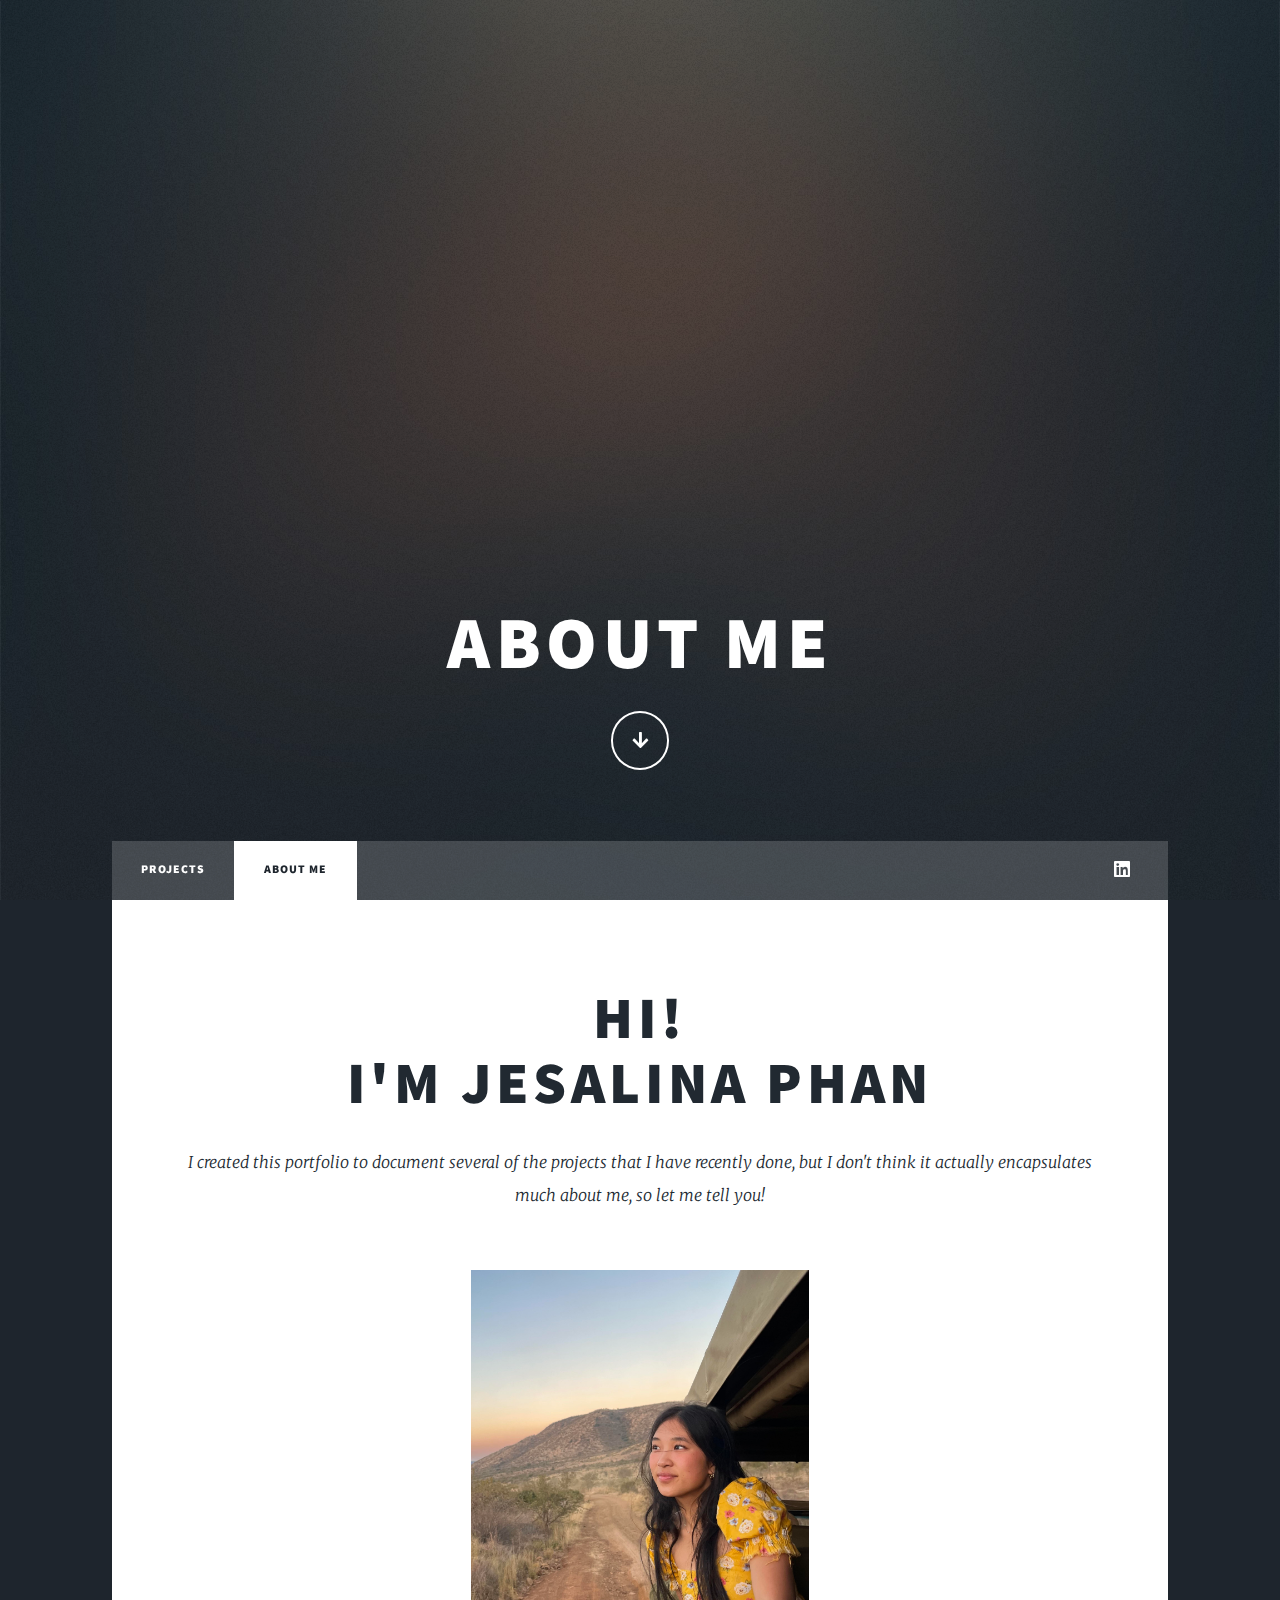
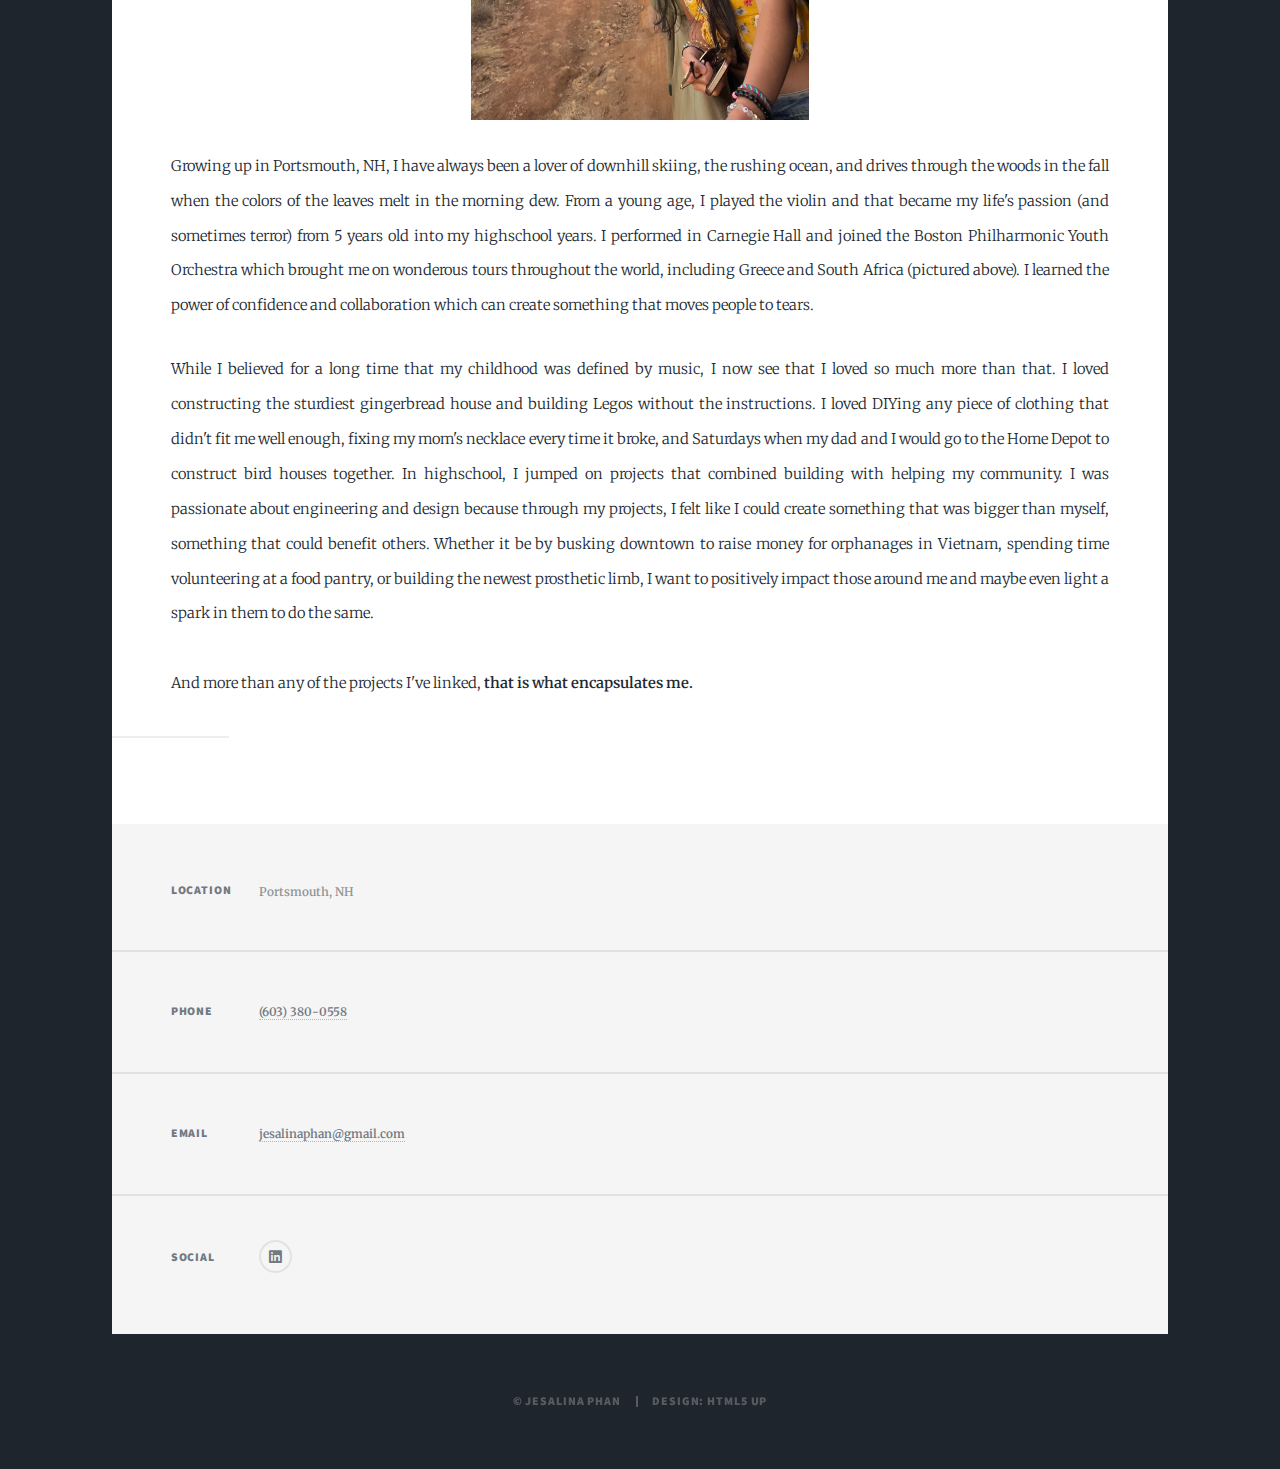
==== commit da7efd99: "updated tabs" ====
--- a/about-me-page.html
+++ b/about-me-page.html
@@ -35,8 +35,8 @@
 				<!-- Nav -->
 					<nav id="nav">
 						<ul class="links">
-							<li><a href="index.html">My Projects</a></li>
-							<li class="active"><a href="about-me-page.html">More about me</a></li>
+							<li><a href="index.html">Projects</a></li>
+							<li class="active"><a href="./index.html">About me</a></li>
 							
 						</ul>
 						<ul class="icons">
